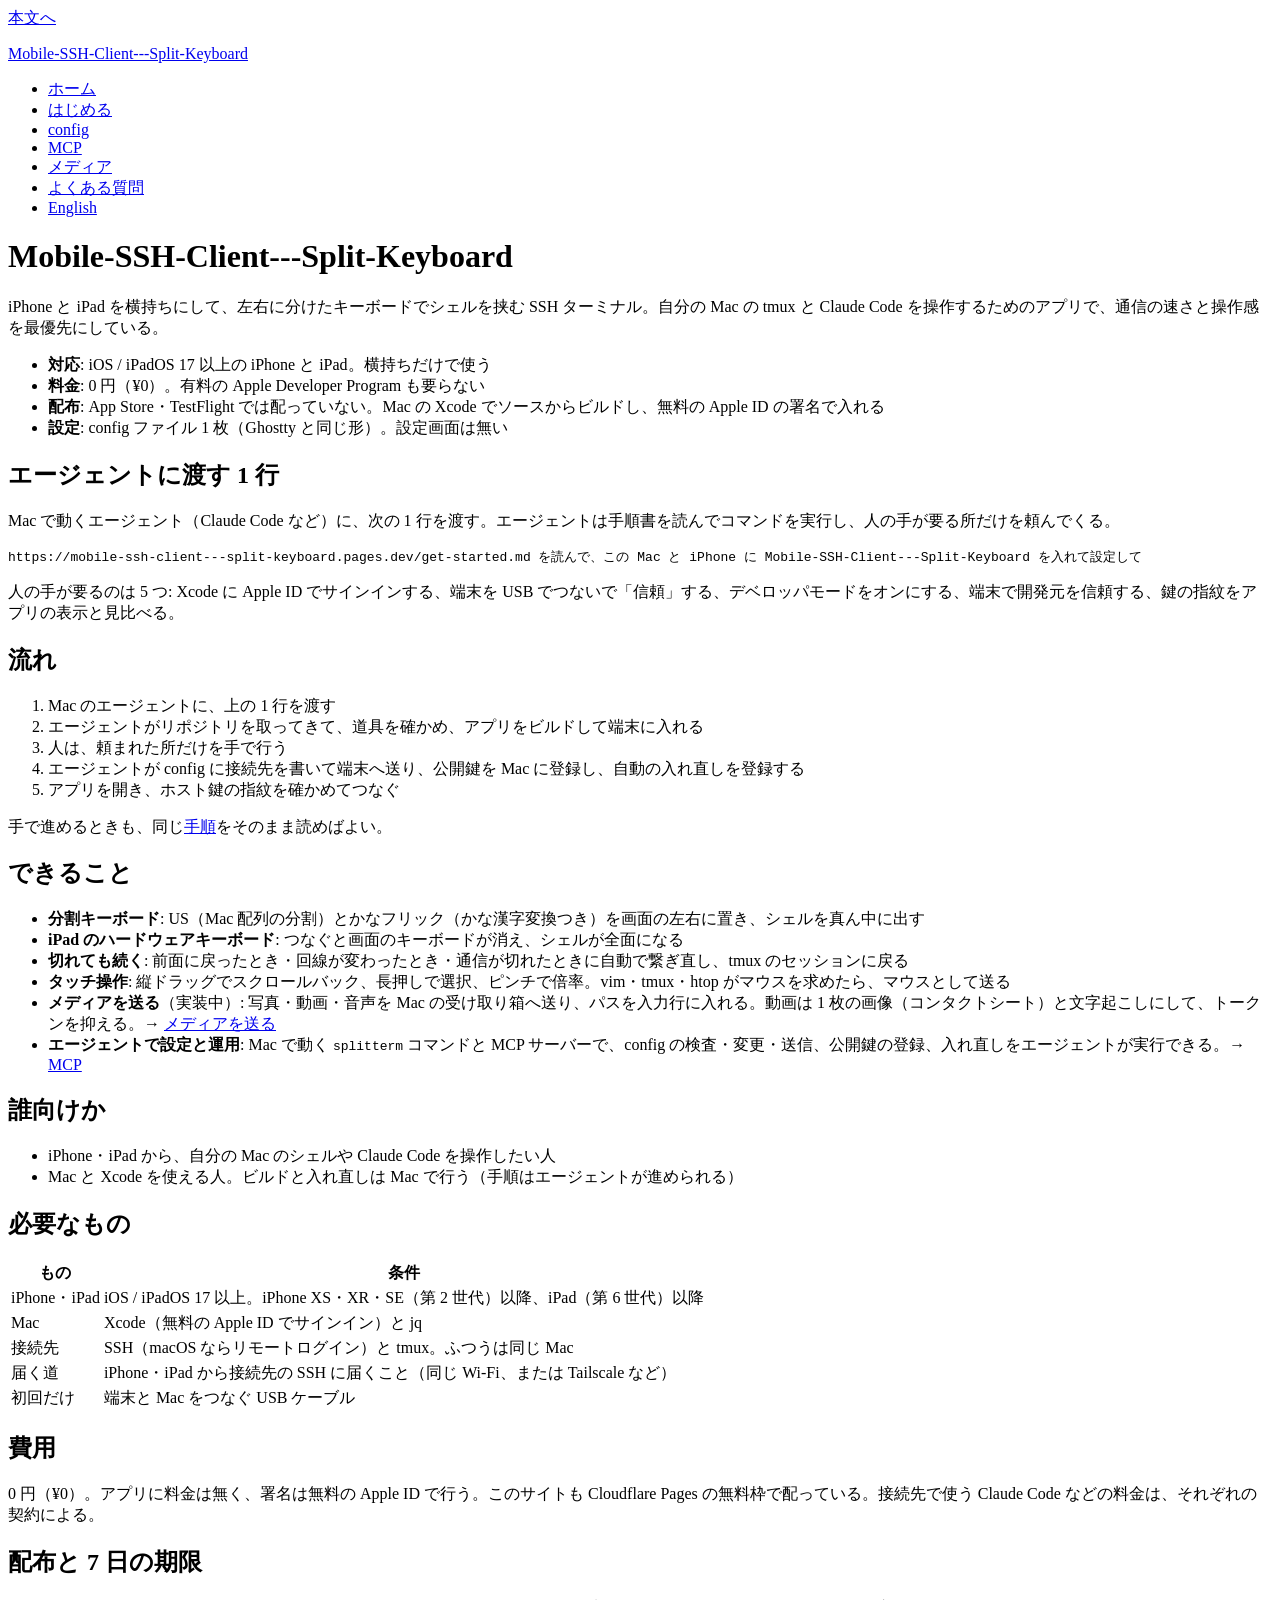
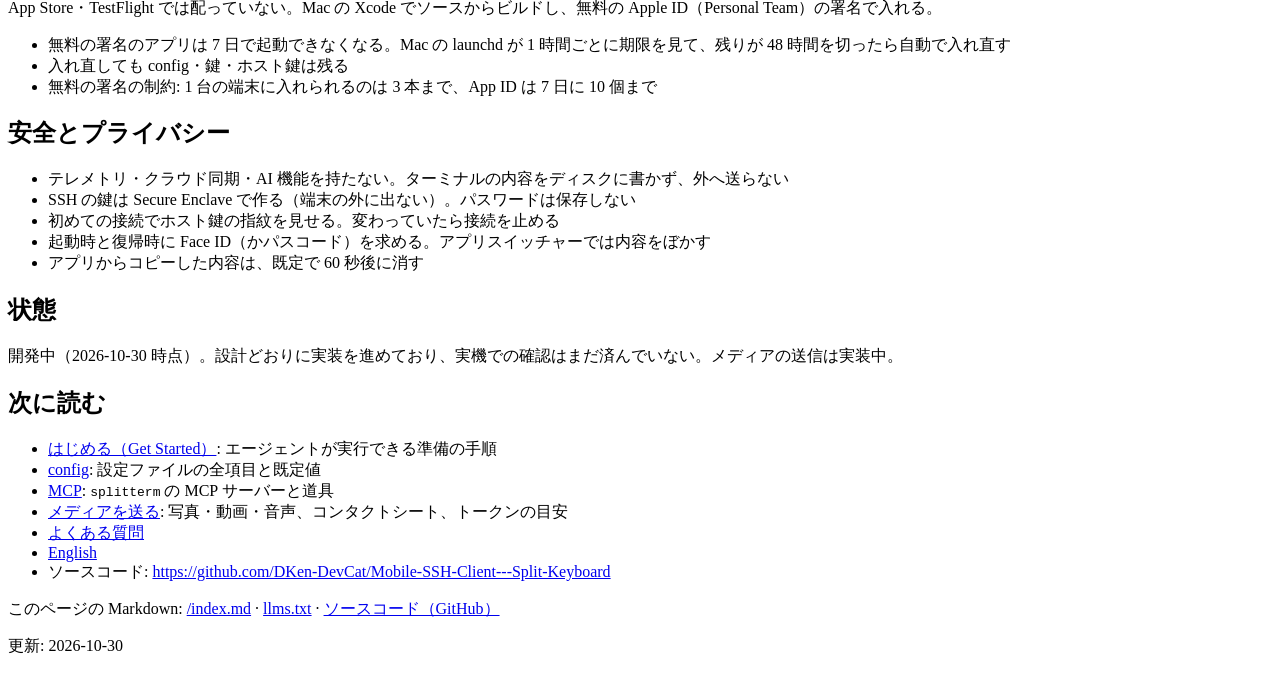
==== site/public/index.html @ 3c3524b0 "feat(site): Get Started の公開サイトを Markdown から作る（site/build.py） - site/src の Markdown（日本語が正本、英語はトップと Ge" ====
<!doctype html>
<html lang="ja">
<head>
<meta charset="utf-8">
<meta name="viewport" content="width=device-width, initial-scale=1">
<meta name="color-scheme" content="light dark">
<title>Mobile-SSH-Client---Split-Keyboard — iPhone・iPad を横持ちで使う、分割キーボードの SSH ターミナル</title>
<meta name="description" content="iPhone と iPad を横持ちにして、左右に分けたキーボードでシェルを挟む SSH ターミナル。自分の Mac の tmux と Claude Code を操作する。iOS / iPadOS 17 以上、料金 0 円。App Store ではなく、Mac でソースからビルドして無料の Apple ID で入れる。">
<link rel="stylesheet" href="/style.css">
<link rel="icon" href="/favicon.svg" type="image/svg+xml">
<link rel="canonical" href="https://mobile-ssh-client---split-keyboard.pages.dev/">
<link rel="alternate" hreflang="ja" href="https://mobile-ssh-client---split-keyboard.pages.dev/">
<link rel="alternate" hreflang="en" href="https://mobile-ssh-client---split-keyboard.pages.dev/en/">
<link rel="alternate" hreflang="x-default" href="https://mobile-ssh-client---split-keyboard.pages.dev/">
<link rel="alternate" type="text/markdown" href="/index.md" title="Markdown">
<link rel="alternate" type="text/plain" href="/llms.txt" title="llms.txt">
<meta property="og:type" content="website">
<meta property="og:site_name" content="Mobile-SSH-Client---Split-Keyboard">
<meta property="og:title" content="Mobile-SSH-Client---Split-Keyboard — iPhone・iPad を横持ちで使う、分割キーボードの SSH ターミナル">
<meta property="og:description" content="iPhone と iPad を横持ちにして、左右に分けたキーボードでシェルを挟む SSH ターミナル。自分の Mac の tmux と Claude Code を操作する。iOS / iPadOS 17 以上、料金 0 円。App Store ではなく、Mac でソースからビルドして無料の Apple ID で入れる。">
<meta property="og:url" content="https://mobile-ssh-client---split-keyboard.pages.dev/">
<meta property="og:locale" content="ja_JP">
<meta property="og:locale:alternate" content="en_US">
<meta name="twitter:card" content="summary">
<script type="application/ld+json">
{
 "@context": "https://schema.org",
 "@type": "SoftwareApplication",
 "name": "Mobile-SSH-Client---Split-Keyboard",
 "description": "iPhone と iPad を横持ちにして、左右に分けたキーボードでシェルを挟む SSH ターミナル。自分の Mac の tmux と Claude Code を操作する。iOS / iPadOS 17 以上、料金 0 円。App Store ではなく、Mac でソースからビルドして無料の Apple ID で入れる。",
 "url": "https://mobile-ssh-client---split-keyboard.pages.dev/",
 "inLanguage": "ja",
 "applicationCategory": "DeveloperApplication",
 "applicationSubCategory": "SSH ターミナル",
 "operatingSystem": "iOS 17 以降、iPadOS 17 以降",
 "softwareRequirements": "Mac（Xcode）と無料の Apple ID。App Store では配っていない",
 "isAccessibleForFree": true,
 "offers": {
  "@type": "Offer",
  "price": "0",
  "priceCurrency": "JPY"
 },
 "sameAs": [
  "https://github.com/DKen-DevCat/Mobile-SSH-Client---Split-Keyboard"
 ],
 "dateModified": "2026-10-30"
}
</script>
</head>
<body>
<a class="skip" href="#main">本文へ</a>
<header><p class="brand"><a href="/">Mobile-SSH-Client---Split-Keyboard</a></p><nav aria-label="サイト"><ul><li><a href="/" aria-current="page">ホーム</a></li><li><a href="/get-started">はじめる</a></li><li><a href="/config">config</a></li><li><a href="/mcp">MCP</a></li><li><a href="/media">メディア</a></li><li><a href="/faq">よくある質問</a></li><li><a href="/en/" hreflang="en" lang="en">English</a></li></ul></nav></header>
<main id="main">
<h1 id="mobile-ssh-client-split-keyboard">Mobile-SSH-Client---Split-Keyboard</h1>
<p>iPhone と iPad を横持ちにして、左右に分けたキーボードでシェルを挟む SSH ターミナル。自分の Mac の tmux と Claude Code を操作するためのアプリで、通信の速さと操作感を最優先にしている。</p>
<ul><li><strong>対応</strong>: iOS / iPadOS 17 以上の iPhone と iPad。横持ちだけで使う</li><li><strong>料金</strong>: 0 円（¥0）。有料の Apple Developer Program も要らない</li><li><strong>配布</strong>: App Store・TestFlight では配っていない。Mac の Xcode でソースからビルドし、無料の Apple ID の署名で入れる</li><li><strong>設定</strong>: config ファイル 1 枚（Ghostty と同じ形）。設定画面は無い</li></ul>
<h2 id="one-line">エージェントに渡す 1 行</h2>
<p>Mac で動くエージェント（Claude Code など）に、次の 1 行を渡す。エージェントは手順書を読んでコマンドを実行し、人の手が要る所だけを頼んでくる。</p>
<pre tabindex="0"><code class="language-text">https://mobile-ssh-client---split-keyboard.pages.dev/get-started.md を読んで、この Mac と iPhone に Mobile-SSH-Client---Split-Keyboard を入れて設定して</code></pre>
<p>人の手が要るのは 5 つ: Xcode に Apple ID でサインインする、端末を USB でつないで「信頼」する、デベロッパモードをオンにする、端末で開発元を信頼する、鍵の指紋をアプリの表示と見比べる。</p>
<h2 id="flow">流れ</h2>
<ol><li>Mac のエージェントに、上の 1 行を渡す</li><li>エージェントがリポジトリを取ってきて、道具を確かめ、アプリをビルドして端末に入れる</li><li>人は、頼まれた所だけを手で行う</li><li>エージェントが config に接続先を書いて端末へ送り、公開鍵を Mac に登録し、自動の入れ直しを登録する</li><li>アプリを開き、ホスト鍵の指紋を確かめてつなぐ</li></ol>
<p>手で進めるときも、同じ<a href="/get-started">手順</a>をそのまま読めばよい。</p>
<h2 id="features">できること</h2>
<ul><li><strong>分割キーボード</strong>: US（Mac 配列の分割）とかなフリック（かな漢字変換つき）を画面の左右に置き、シェルを真ん中に出す</li><li><strong>iPad のハードウェアキーボード</strong>: つなぐと画面のキーボードが消え、シェルが全面になる</li><li><strong>切れても続く</strong>: 前面に戻ったとき・回線が変わったとき・通信が切れたときに自動で繋ぎ直し、tmux のセッションに戻る</li><li><strong>タッチ操作</strong>: 縦ドラッグでスクロールバック、長押しで選択、ピンチで倍率。vim・tmux・htop がマウスを求めたら、マウスとして送る</li><li><strong>メディアを送る</strong>（実装中）: 写真・動画・音声を Mac の受け取り箱へ送り、パスを入力行に入れる。動画は 1 枚の画像（コンタクトシート）と文字起こしにして、トークンを抑える。→ <a href="/media">メディアを送る</a></li><li><strong>エージェントで設定と運用</strong>: Mac で動く <code>splitterm</code> コマンドと MCP サーバーで、config の検査・変更・送信、公開鍵の登録、入れ直しをエージェントが実行できる。→ <a href="/mcp">MCP</a></li></ul>
<h2 id="who">誰向けか</h2>
<ul><li>iPhone・iPad から、自分の Mac のシェルや Claude Code を操作したい人</li><li>Mac と Xcode を使える人。ビルドと入れ直しは Mac で行う（手順はエージェントが進められる）</li></ul>
<h2 id="requirements">必要なもの</h2>
<div class="scroll" role="region" tabindex="0" aria-label="表: もの・条件"><table><thead><tr><th scope="col">もの</th><th scope="col">条件</th></tr></thead><tbody><tr><td>iPhone・iPad</td><td>iOS / iPadOS 17 以上。iPhone XS・XR・SE（第 2 世代）以降、iPad（第 6 世代）以降</td></tr><tr><td>Mac</td><td>Xcode（無料の Apple ID でサインイン）と jq</td></tr><tr><td>接続先</td><td>SSH（macOS ならリモートログイン）と tmux。ふつうは同じ Mac</td></tr><tr><td>届く道</td><td>iPhone・iPad から接続先の SSH に届くこと（同じ Wi-Fi、または Tailscale など）</td></tr><tr><td>初回だけ</td><td>端末と Mac をつなぐ USB ケーブル</td></tr></tbody></table></div>
<h2 id="cost">費用</h2>
<p>0 円（¥0）。アプリに料金は無く、署名は無料の Apple ID で行う。このサイトも Cloudflare Pages の無料枠で配っている。接続先で使う Claude Code などの料金は、それぞれの契約による。</p>
<h2 id="distribution">配布と 7 日の期限</h2>
<p>App Store・TestFlight では配っていない。Mac の Xcode でソースからビルドし、無料の Apple ID（Personal Team）の署名で入れる。</p>
<ul><li>無料の署名のアプリは 7 日で起動できなくなる。Mac の launchd が 1 時間ごとに期限を見て、残りが 48 時間を切ったら自動で入れ直す</li><li>入れ直しても config・鍵・ホスト鍵は残る</li><li>無料の署名の制約: 1 台の端末に入れられるのは 3 本まで、App ID は 7 日に 10 個まで</li></ul>
<h2 id="privacy">安全とプライバシー</h2>
<ul><li>テレメトリ・クラウド同期・AI 機能を持たない。ターミナルの内容をディスクに書かず、外へ送らない</li><li>SSH の鍵は Secure Enclave で作る（端末の外に出ない）。パスワードは保存しない</li><li>初めての接続でホスト鍵の指紋を見せる。変わっていたら接続を止める</li><li>起動時と復帰時に Face ID（かパスコード）を求める。アプリスイッチャーでは内容をぼかす</li><li>アプリからコピーした内容は、既定で 60 秒後に消す</li></ul>
<h2 id="status">状態</h2>
<p>開発中（2026-10-30 時点）。設計どおりに実装を進めており、実機での確認はまだ済んでいない。メディアの送信は実装中。</p>
<h2 id="next">次に読む</h2>
<ul><li><a href="/get-started">はじめる（Get Started）</a>: エージェントが実行できる準備の手順</li><li><a href="/config">config</a>: 設定ファイルの全項目と既定値</li><li><a href="/mcp">MCP</a>: <code>splitterm</code> の MCP サーバーと道具</li><li><a href="/media">メディアを送る</a>: 写真・動画・音声、コンタクトシート、トークンの目安</li><li><a href="/faq">よくある質問</a></li><li><a href="/en/">English</a></li><li>ソースコード: <a href="https://github.com/DKen-DevCat/Mobile-SSH-Client---Split-Keyboard">https://github.com/DKen-DevCat/Mobile-SSH-Client---Split-Keyboard</a></li></ul>
</main>
<footer><p>このページの Markdown: <a href="/index.md" type="text/markdown">/index.md</a> · <a href="/llms.txt" type="text/plain">llms.txt</a> · <a href="https://github.com/DKen-DevCat/Mobile-SSH-Client---Split-Keyboard">ソースコード（GitHub）</a></p><p>更新: <time datetime="2026-10-30">2026-10-30</time></p></footer>
</body>
</html>
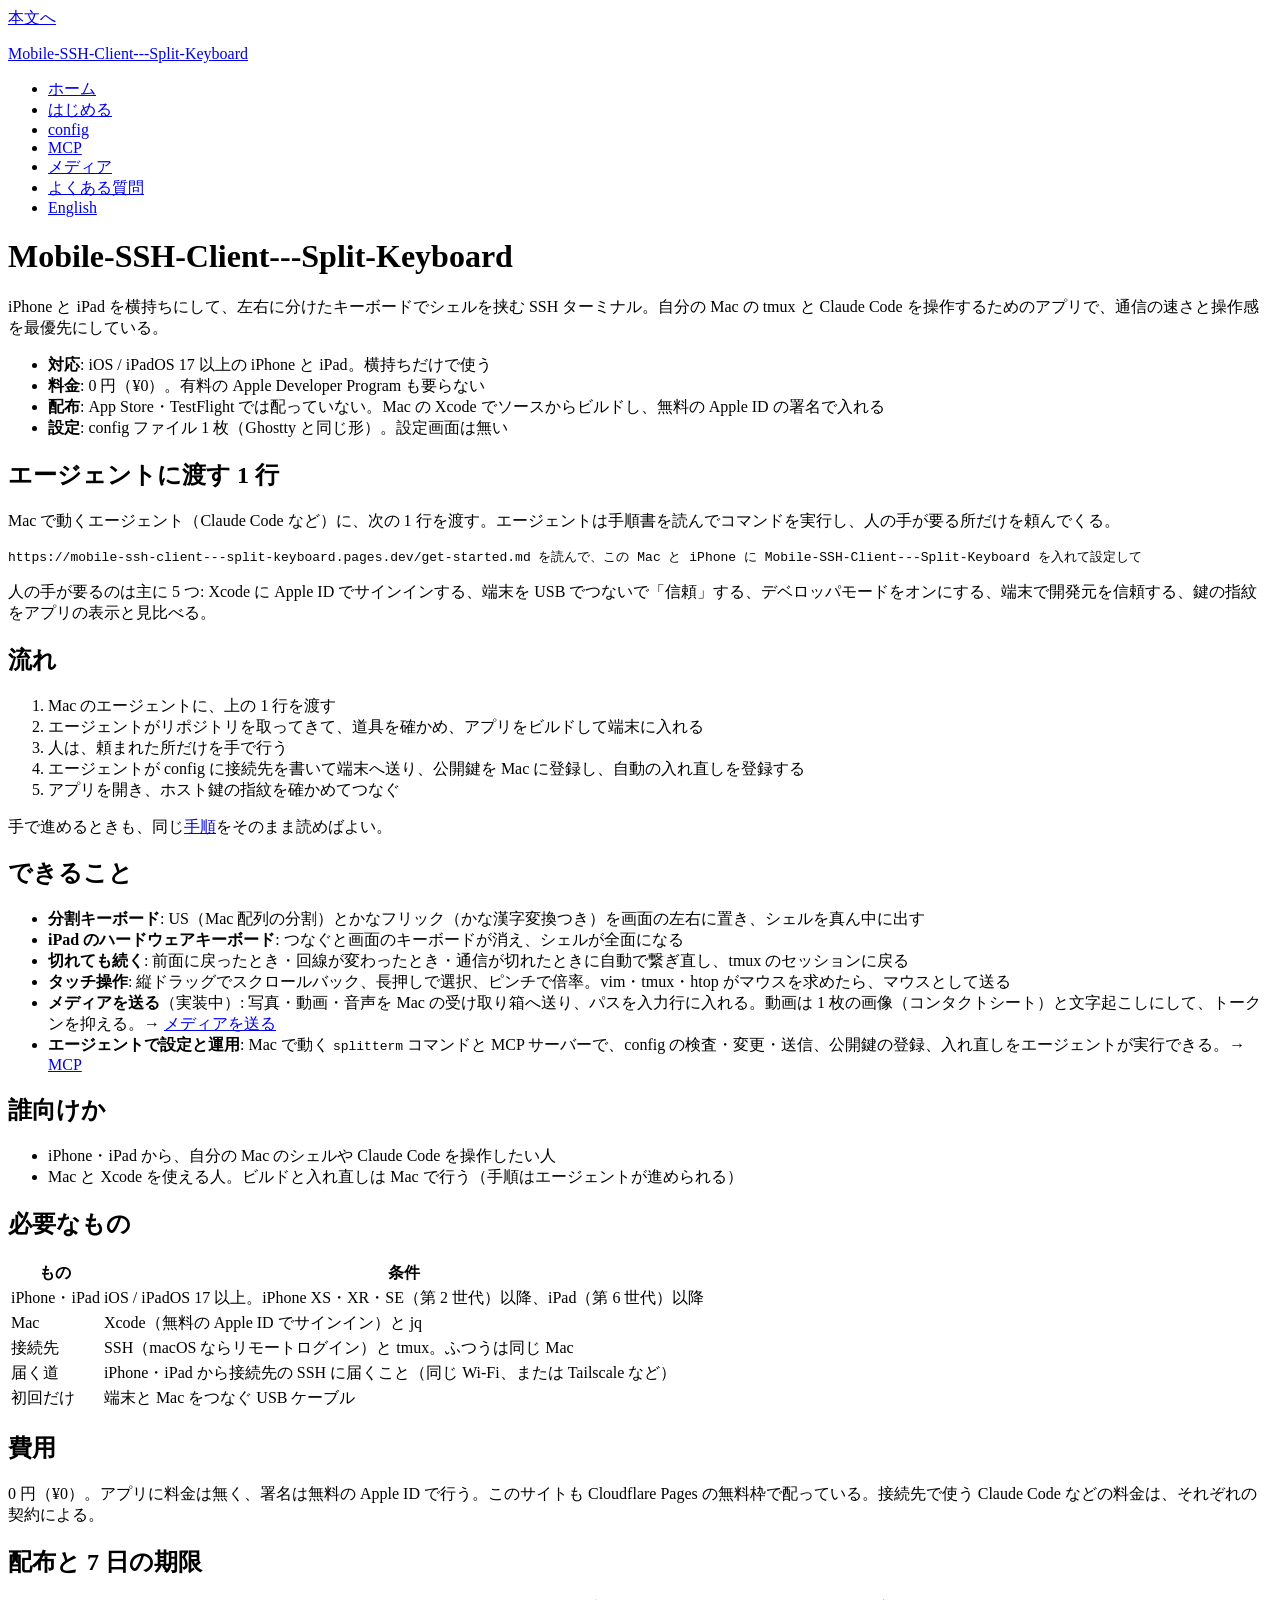
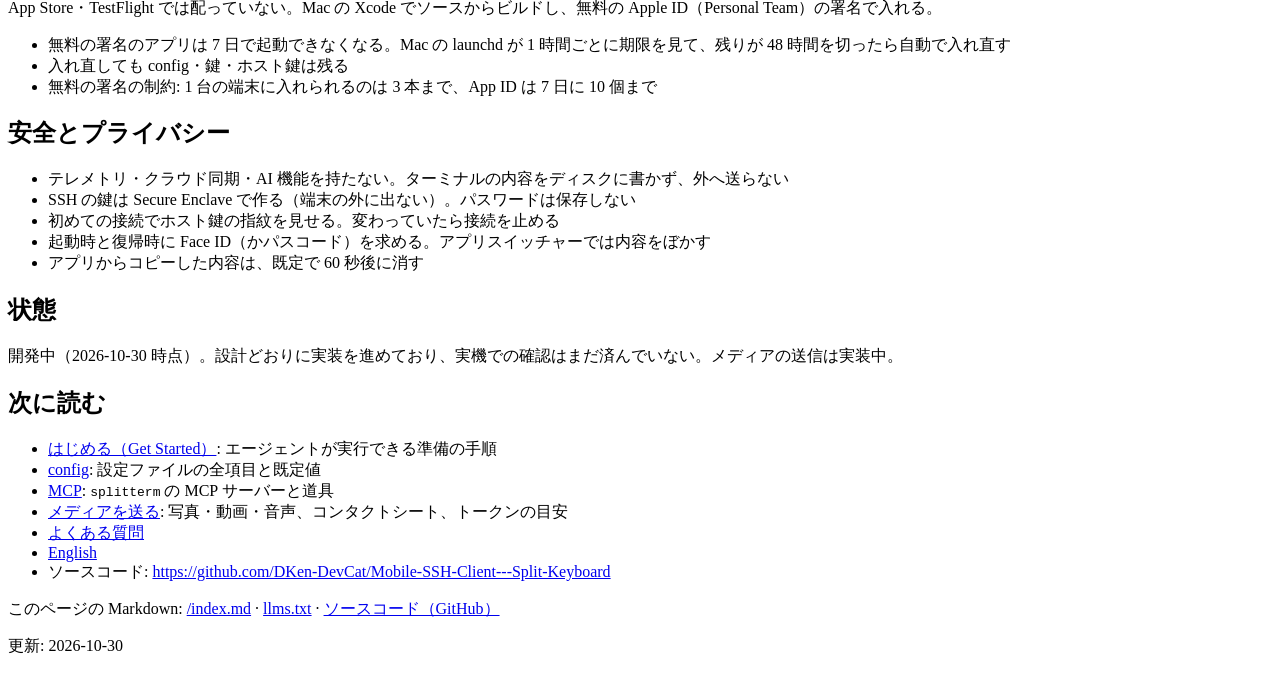
==== commit 49fae95d: "fix(site): JSON-LD のリストを句点で区切り、人の手が要る段の数の言い方を直す Co-Authored-By: Claude Opus 5.5 <noreply@anthropic.c" ====
--- a/site/public/index.html
+++ b/site/public/index.html
@@ -57,7 +57,7 @@
 <h2 id="one-line">エージェントに渡す 1 行</h2>
 <p>Mac で動くエージェント（Claude Code など）に、次の 1 行を渡す。エージェントは手順書を読んでコマンドを実行し、人の手が要る所だけを頼んでくる。</p>
 <pre tabindex="0"><code class="language-text">https://mobile-ssh-client---split-keyboard.pages.dev/get-started.md を読んで、この Mac と iPhone に Mobile-SSH-Client---Split-Keyboard を入れて設定して</code></pre>
-<p>人の手が要るのは 5 つ: Xcode に Apple ID でサインインする、端末を USB でつないで「信頼」する、デベロッパモードをオンにする、端末で開発元を信頼する、鍵の指紋をアプリの表示と見比べる。</p>
+<p>人の手が要るのは主に 5 つ: Xcode に Apple ID でサインインする、端末を USB でつないで「信頼」する、デベロッパモードをオンにする、端末で開発元を信頼する、鍵の指紋をアプリの表示と見比べる。</p>
 <h2 id="flow">流れ</h2>
 <ol><li>Mac のエージェントに、上の 1 行を渡す</li><li>エージェントがリポジトリを取ってきて、道具を確かめ、アプリをビルドして端末に入れる</li><li>人は、頼まれた所だけを手で行う</li><li>エージェントが config に接続先を書いて端末へ送り、公開鍵を Mac に登録し、自動の入れ直しを登録する</li><li>アプリを開き、ホスト鍵の指紋を確かめてつなぐ</li></ol>
 <p>手で進めるときも、同じ<a href="/get-started">手順</a>をそのまま読めばよい。</p>
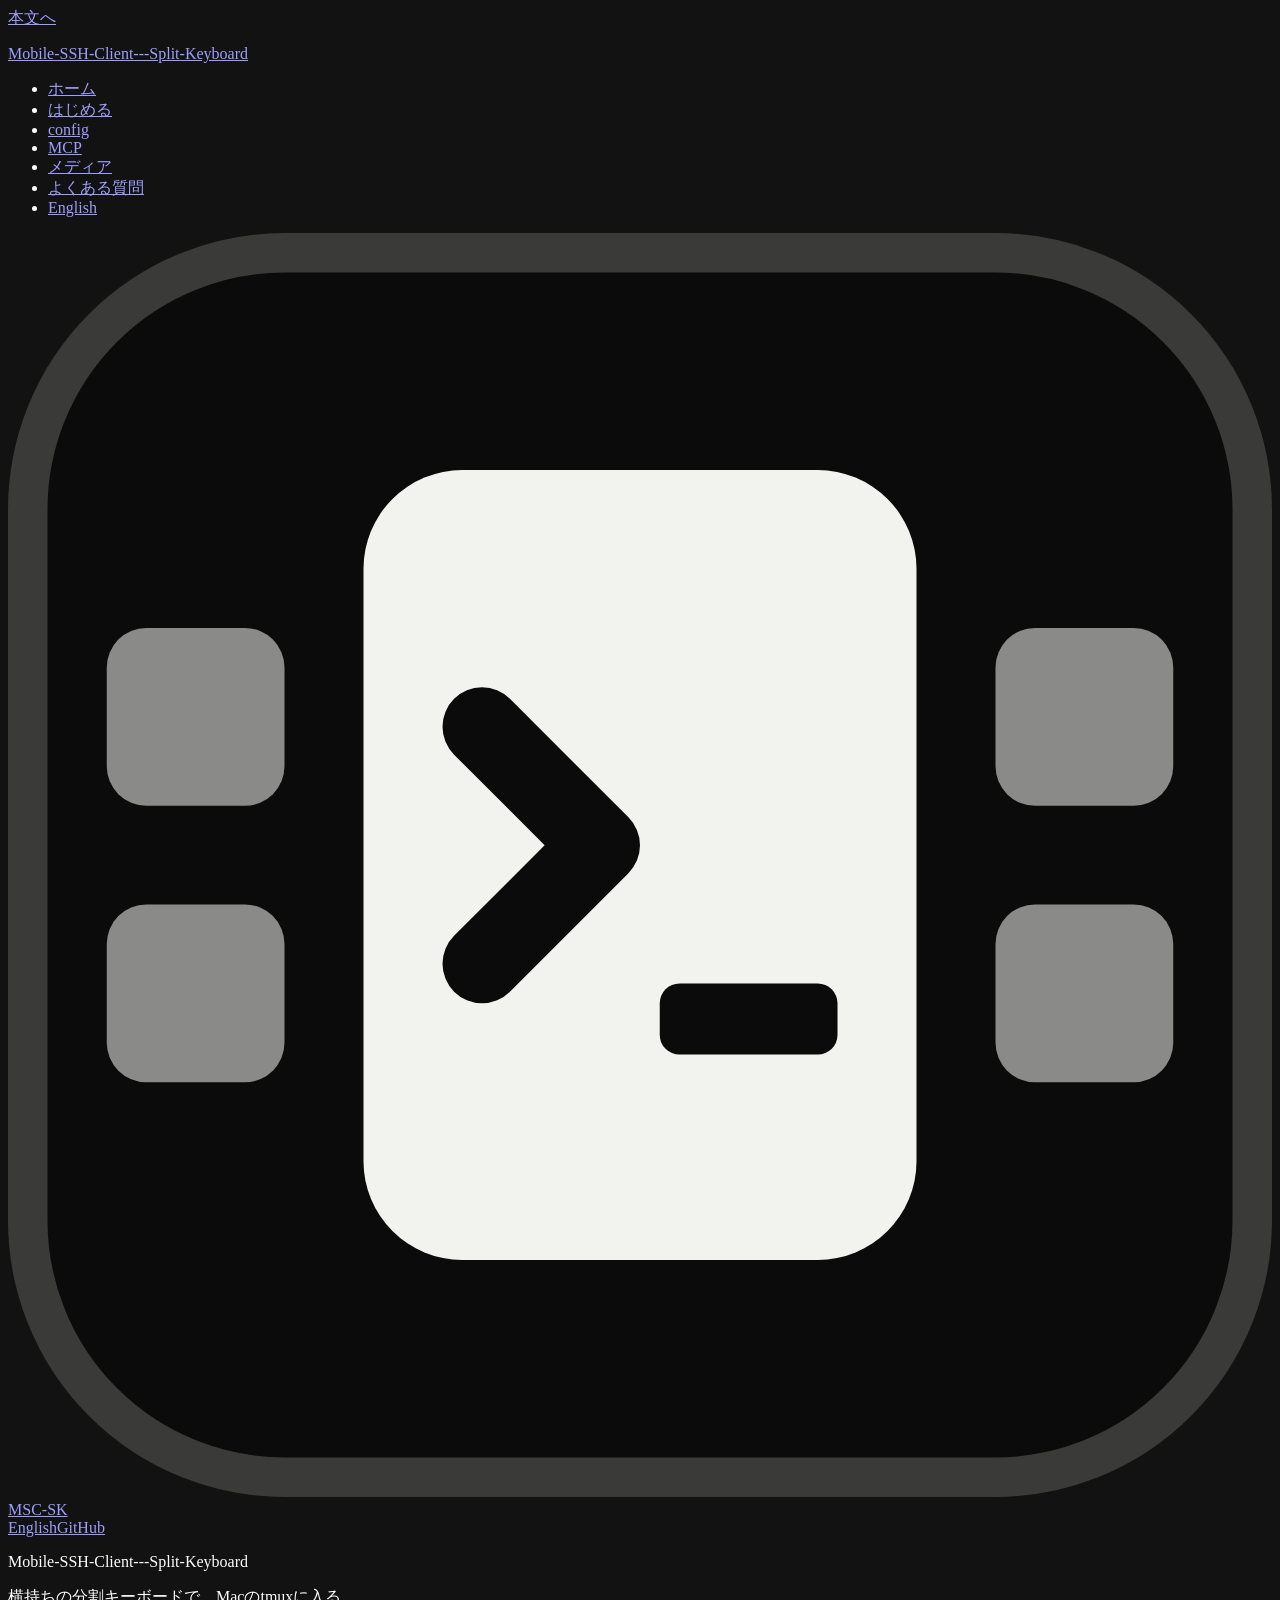
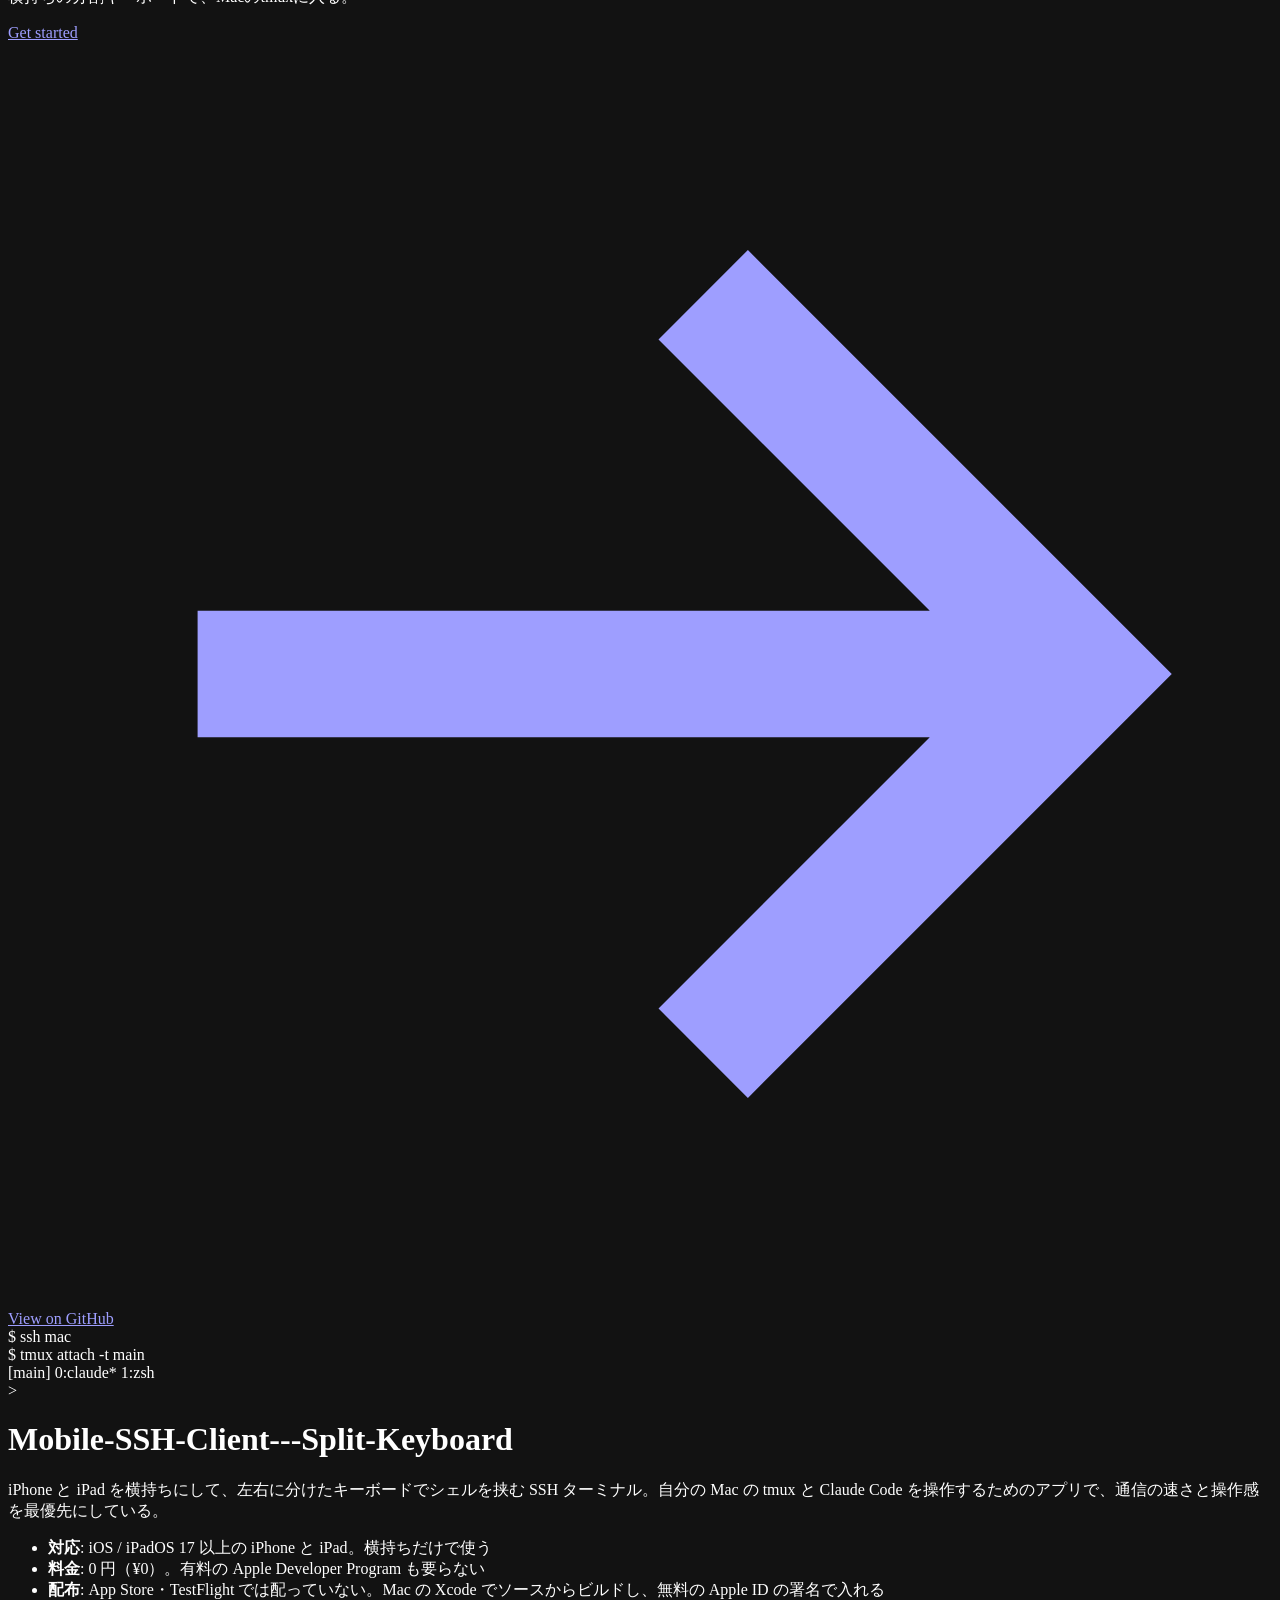
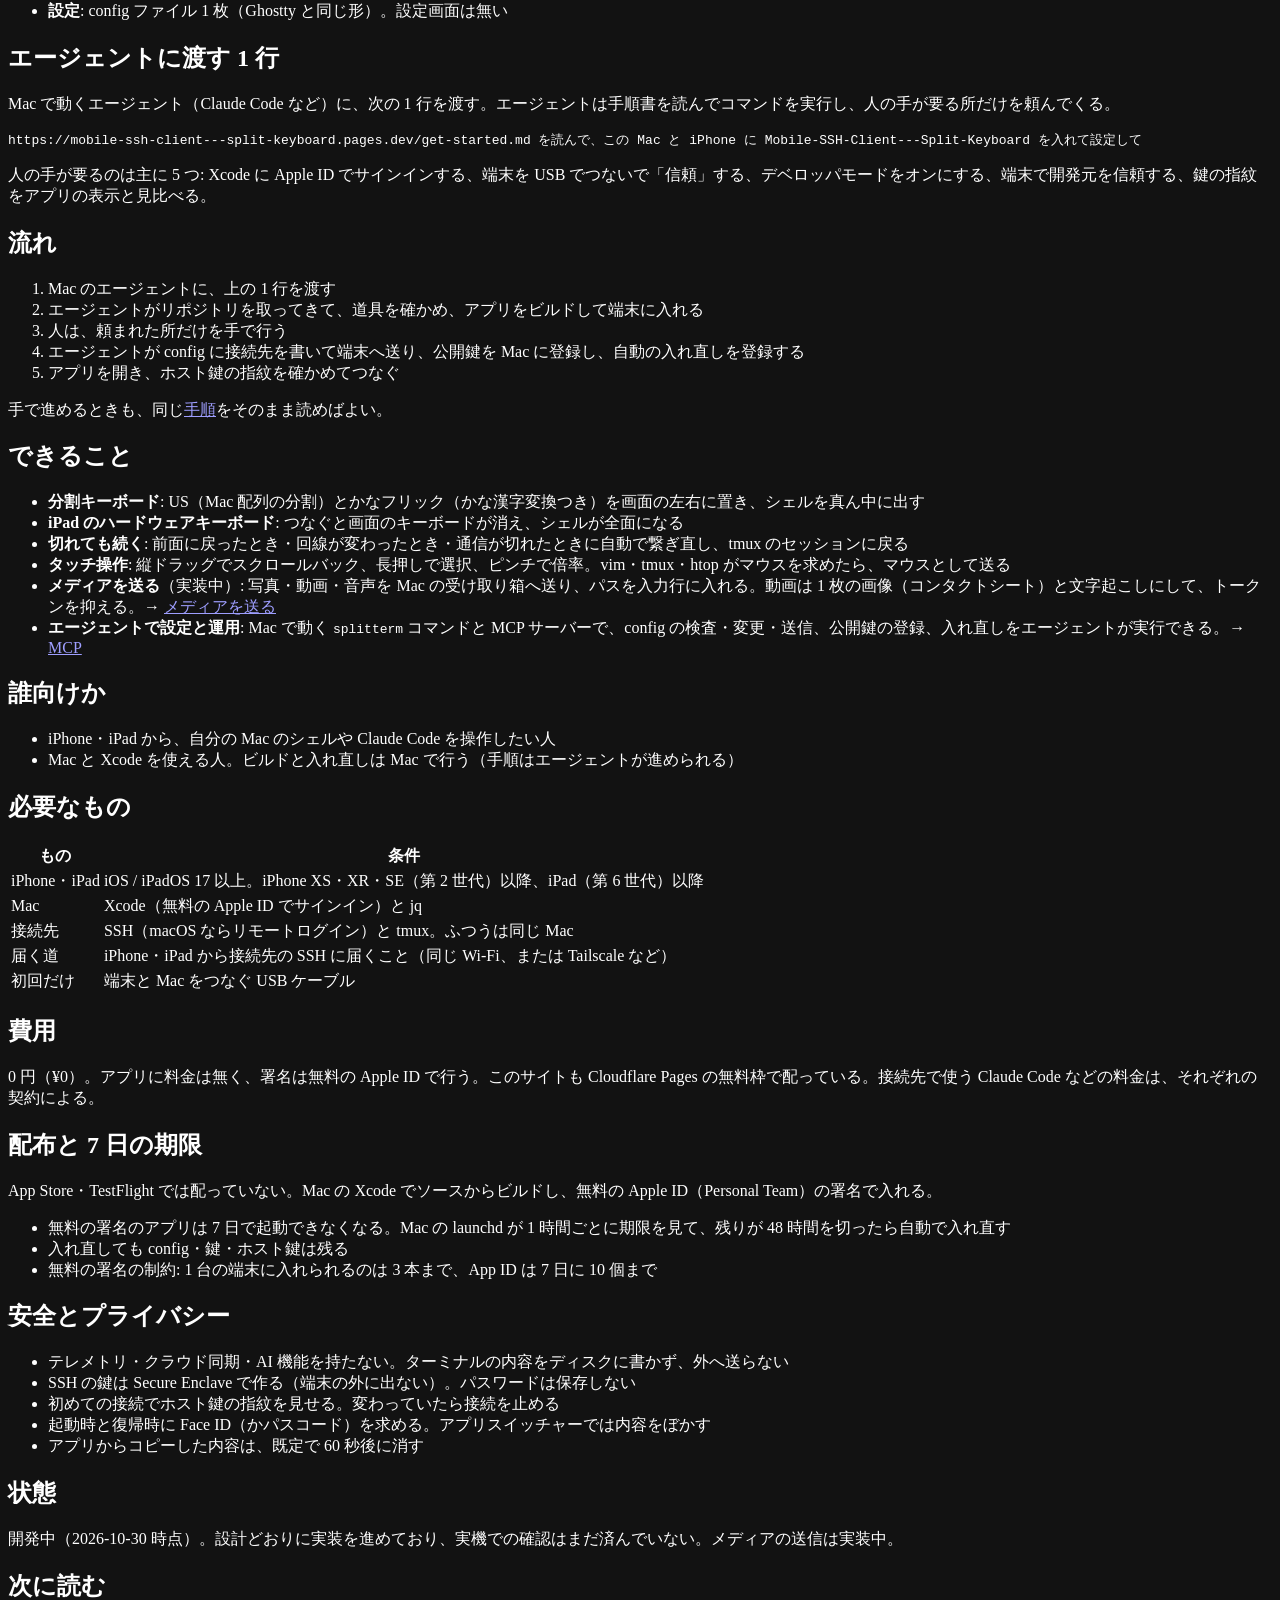
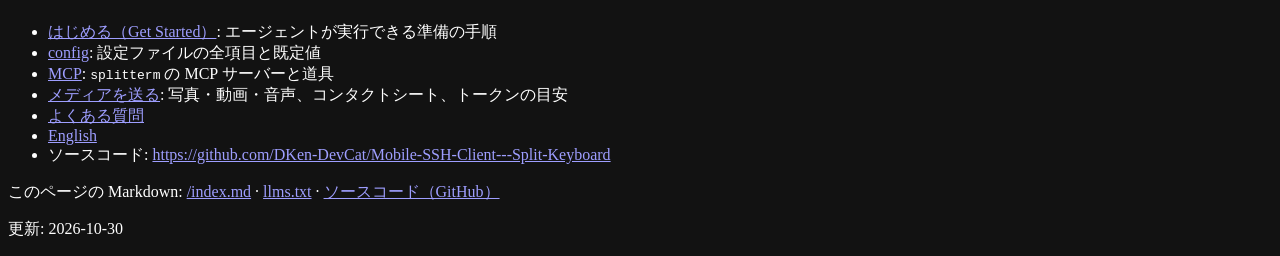
==== commit a3939d9e: "site: トップにメインビジュアル、サイト全体を利用者のデザインに - トップ（ja・en）にメインビジュアル（デザイン 1600×900 の寸法を calc(N * var(--u)) で写し、画" ====
--- a/site/public/index.html
+++ b/site/public/index.html
@@ -3,11 +3,15 @@
 <head>
 <meta charset="utf-8">
 <meta name="viewport" content="width=device-width, initial-scale=1">
-<meta name="color-scheme" content="light dark">
+<meta name="color-scheme" content="dark">
+<meta name="theme-color" content="#0b0b0b">
 <title>Mobile-SSH-Client---Split-Keyboard — iPhone・iPad を横持ちで使う、分割キーボードの SSH ターミナル</title>
 <meta name="description" content="iPhone と iPad を横持ちにして、左右に分けたキーボードでシェルを挟む SSH ターミナル。自分の Mac の tmux と Claude Code を操作する。iOS / iPadOS 17 以上、料金 0 円。App Store ではなく、Mac でソースからビルドして無料の Apple ID で入れる。">
+<link rel="preload" href="/assets/fonts/jetbrains-mono-latin.woff2" as="font" type="font/woff2" crossorigin>
 <link rel="stylesheet" href="/style.css">
+<link rel="icon" href="/favicon.ico" sizes="32x32">
 <link rel="icon" href="/favicon.svg" type="image/svg+xml">
+<link rel="apple-touch-icon" href="/apple-touch-icon.png">
 <link rel="canonical" href="https://mobile-ssh-client---split-keyboard.pages.dev/">
 <link rel="alternate" hreflang="ja" href="https://mobile-ssh-client---split-keyboard.pages.dev/">
 <link rel="alternate" hreflang="en" href="https://mobile-ssh-client---split-keyboard.pages.dev/en/">
@@ -21,7 +25,11 @@
 <meta property="og:url" content="https://mobile-ssh-client---split-keyboard.pages.dev/">
 <meta property="og:locale" content="ja_JP">
 <meta property="og:locale:alternate" content="en_US">
-<meta name="twitter:card" content="summary">
+<meta property="og:image" content="https://mobile-ssh-client---split-keyboard.pages.dev/assets/og.png">
+<meta property="og:image:width" content="1200">
+<meta property="og:image:height" content="630">
+<meta property="og:image:alt" content="Mobile-SSH-Client---Split-Keyboard">
+<meta name="twitter:card" content="summary_large_image">
 <script type="application/ld+json">
 {
  "@context": "https://schema.org",
@@ -47,9 +55,28 @@
 }
 </script>
 </head>
-<body>
+<body class="has-hero">
 <a class="skip" href="#main">本文へ</a>
 <header><p class="brand"><a href="/">Mobile-SSH-Client---Split-Keyboard</a></p><nav aria-label="サイト"><ul><li><a href="/" aria-current="page">ホーム</a></li><li><a href="/get-started">はじめる</a></li><li><a href="/config">config</a></li><li><a href="/mcp">MCP</a></li><li><a href="/media">メディア</a></li><li><a href="/faq">よくある質問</a></li><li><a href="/en/" hreflang="en" lang="en">English</a></li></ul></nav></header>
+<!-- トップのメインビジュアル（利用者のデザイン 1600×900 が土台。寸法は style.css の .hero）。名前の見出し（h1）は本文の側にあり、ここの大きな名前は飾り -->
+<section class="hero" aria-label="メインビジュアル">
+<div class="stage">
+<nav class="bar" aria-label="サイト">
+<a class="brand" href="/"><svg viewBox="0 0 32 32" aria-hidden="true"><rect x=".5" y=".5" width="31" height="31" rx="6.5" fill="#0b0b0b" stroke="#3a3a38"/><g fill="#f2f2ee" fill-opacity=".55"><rect x="2.5" y="10" width="4.5" height="4.5" rx="1"/><rect x="2.5" y="17" width="4.5" height="4.5" rx="1"/><rect x="25" y="10" width="4.5" height="4.5" rx="1"/><rect x="25" y="17" width="4.5" height="4.5" rx="1"/></g><rect x="9" y="6" width="14" height="20" rx="2.5" fill="#f2f2ee"/><polyline points="12,12.5 15,15.5 12,18.5" fill="none" stroke="#0b0b0b" stroke-width="2" stroke-linecap="round" stroke-linejoin="round"/><rect x="16.5" y="19" width="4.5" height="1.8" rx=".5" fill="#0b0b0b"/></svg>MSC-SK</a>
+<div class="links"><a href="/en/" hreflang="en" lang="en">English</a><a href="https://github.com/DKen-DevCat/Mobile-SSH-Client---Split-Keyboard">GitHub</a></div>
+</nav>
+<div class="lead">
+<p class="title" aria-hidden="true"><span>Mobile-SSH-Client</span><span><span class="dim">---</span>Split-Keyboard</span></p>
+<p class="tag">横持ちの分割キーボードで、Macのtmuxに入る。</p>
+<div class="cta"><a class="btn p" href="/get-started">Get started<svg viewBox="0 0 20 20" aria-hidden="true"><path d="M3 10h13M11 4l6 6-6 6" fill="none" stroke="currentColor" stroke-width="2"/></svg></a><a class="btn g" href="https://github.com/DKen-DevCat/Mobile-SSH-Client---Split-Keyboard">View on GitHub</a></div>
+</div>
+<div class="dev" aria-hidden="true">
+<div class="kg"><i></i><i></i><i></i><i class="on"></i><i></i><i></i><i></i><i></i></div>
+<div class="scr"><div>$ ssh mac</div><div>$ tmux attach -t main</div><div class="c">[main] 0:claude* 1:zsh</div><div>&gt; <span class="cur"></span></div></div>
+<div class="kg"><i></i><i class="on"></i><i></i><i></i><i></i><i></i><i></i><i></i></div>
+</div>
+</div>
+</section>
 <main id="main">
 <h1 id="mobile-ssh-client-split-keyboard">Mobile-SSH-Client---Split-Keyboard</h1>
 <p>iPhone と iPad を横持ちにして、左右に分けたキーボードでシェルを挟む SSH ターミナル。自分の Mac の tmux と Claude Code を操作するためのアプリで、通信の速さと操作感を最優先にしている。</p>
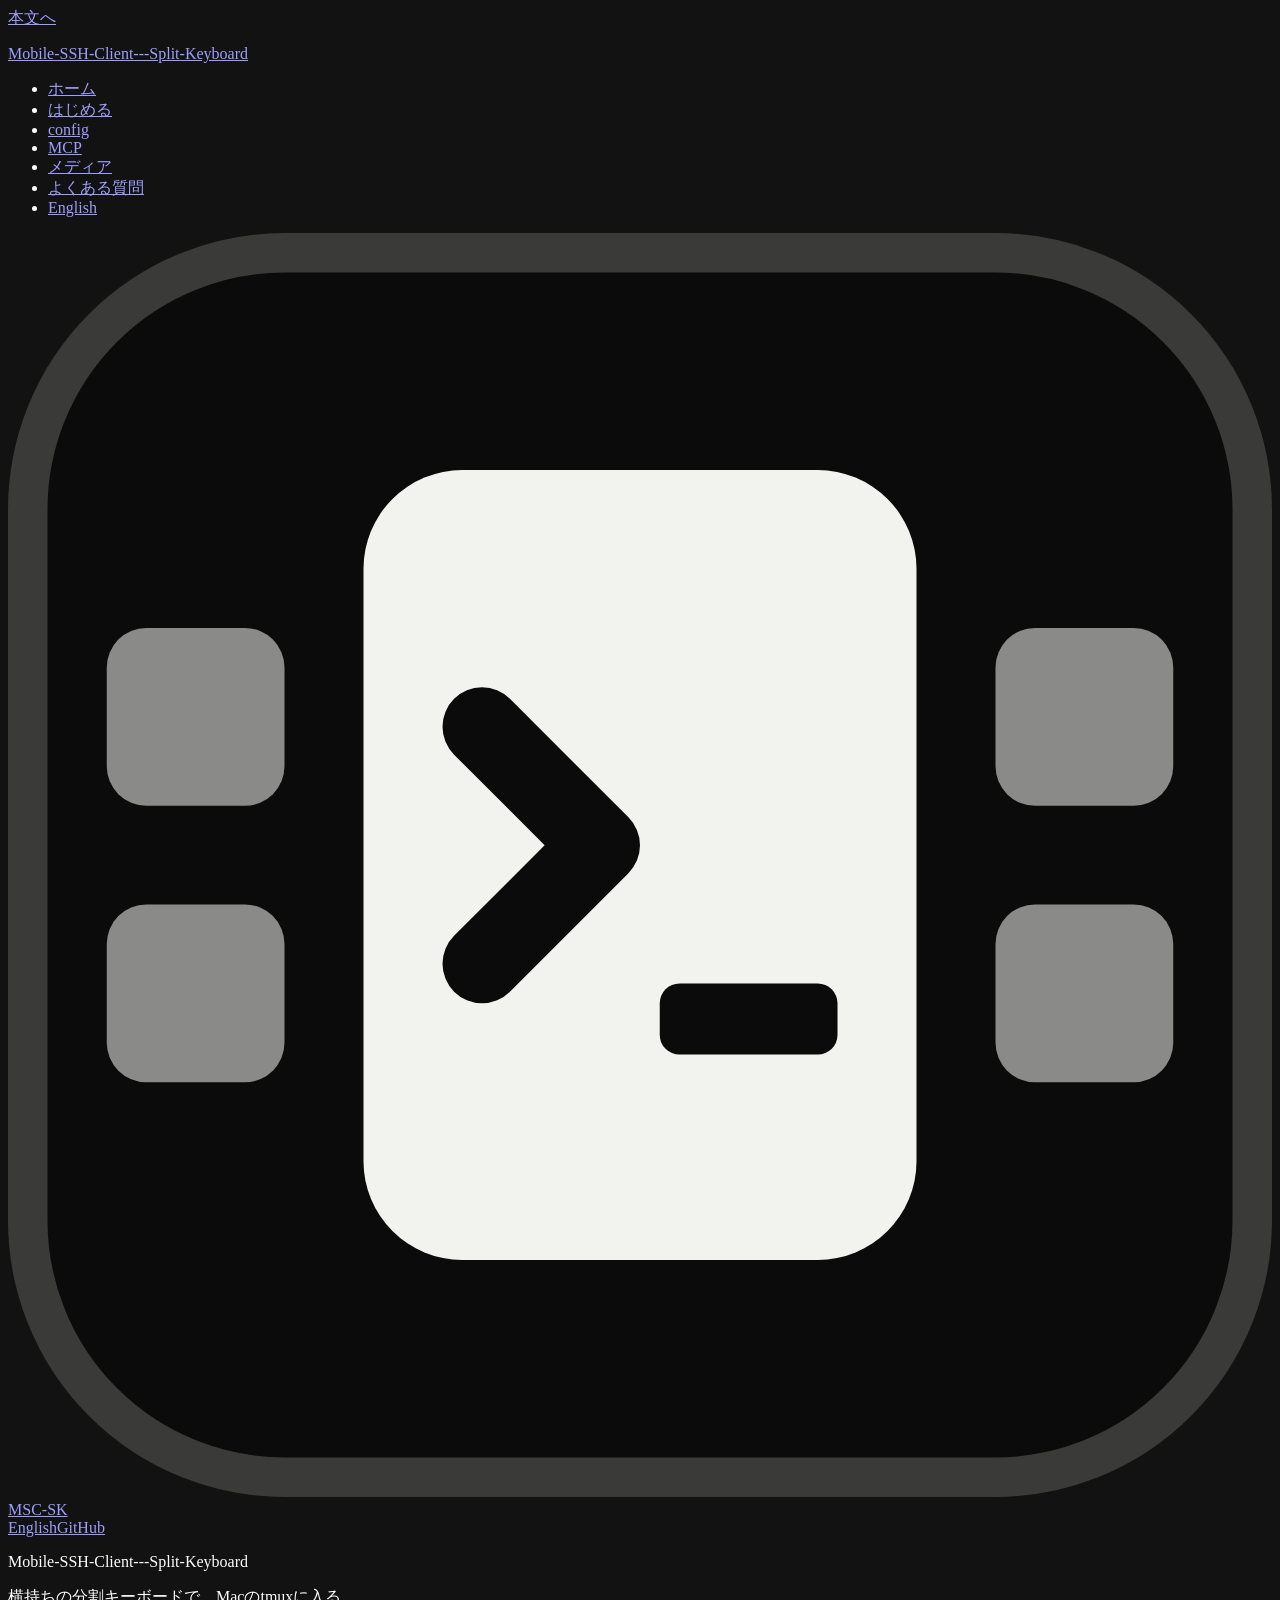
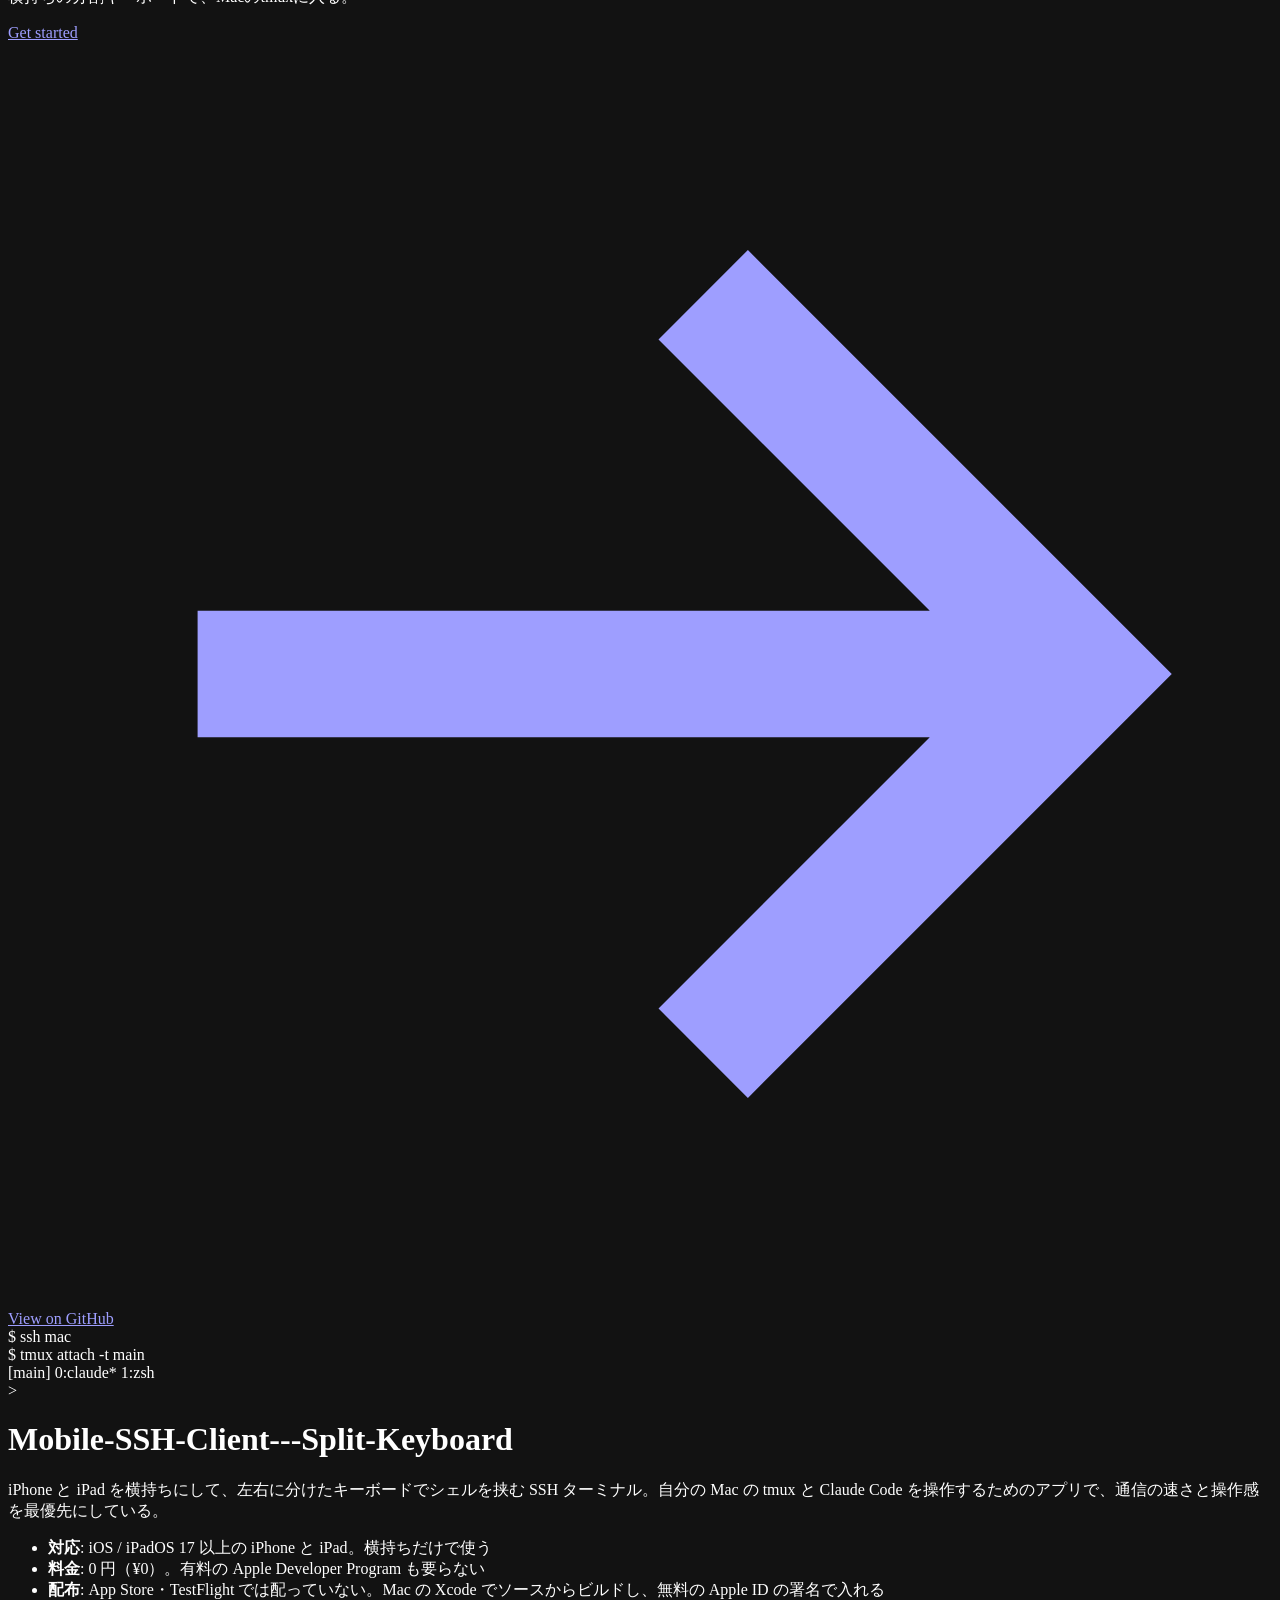
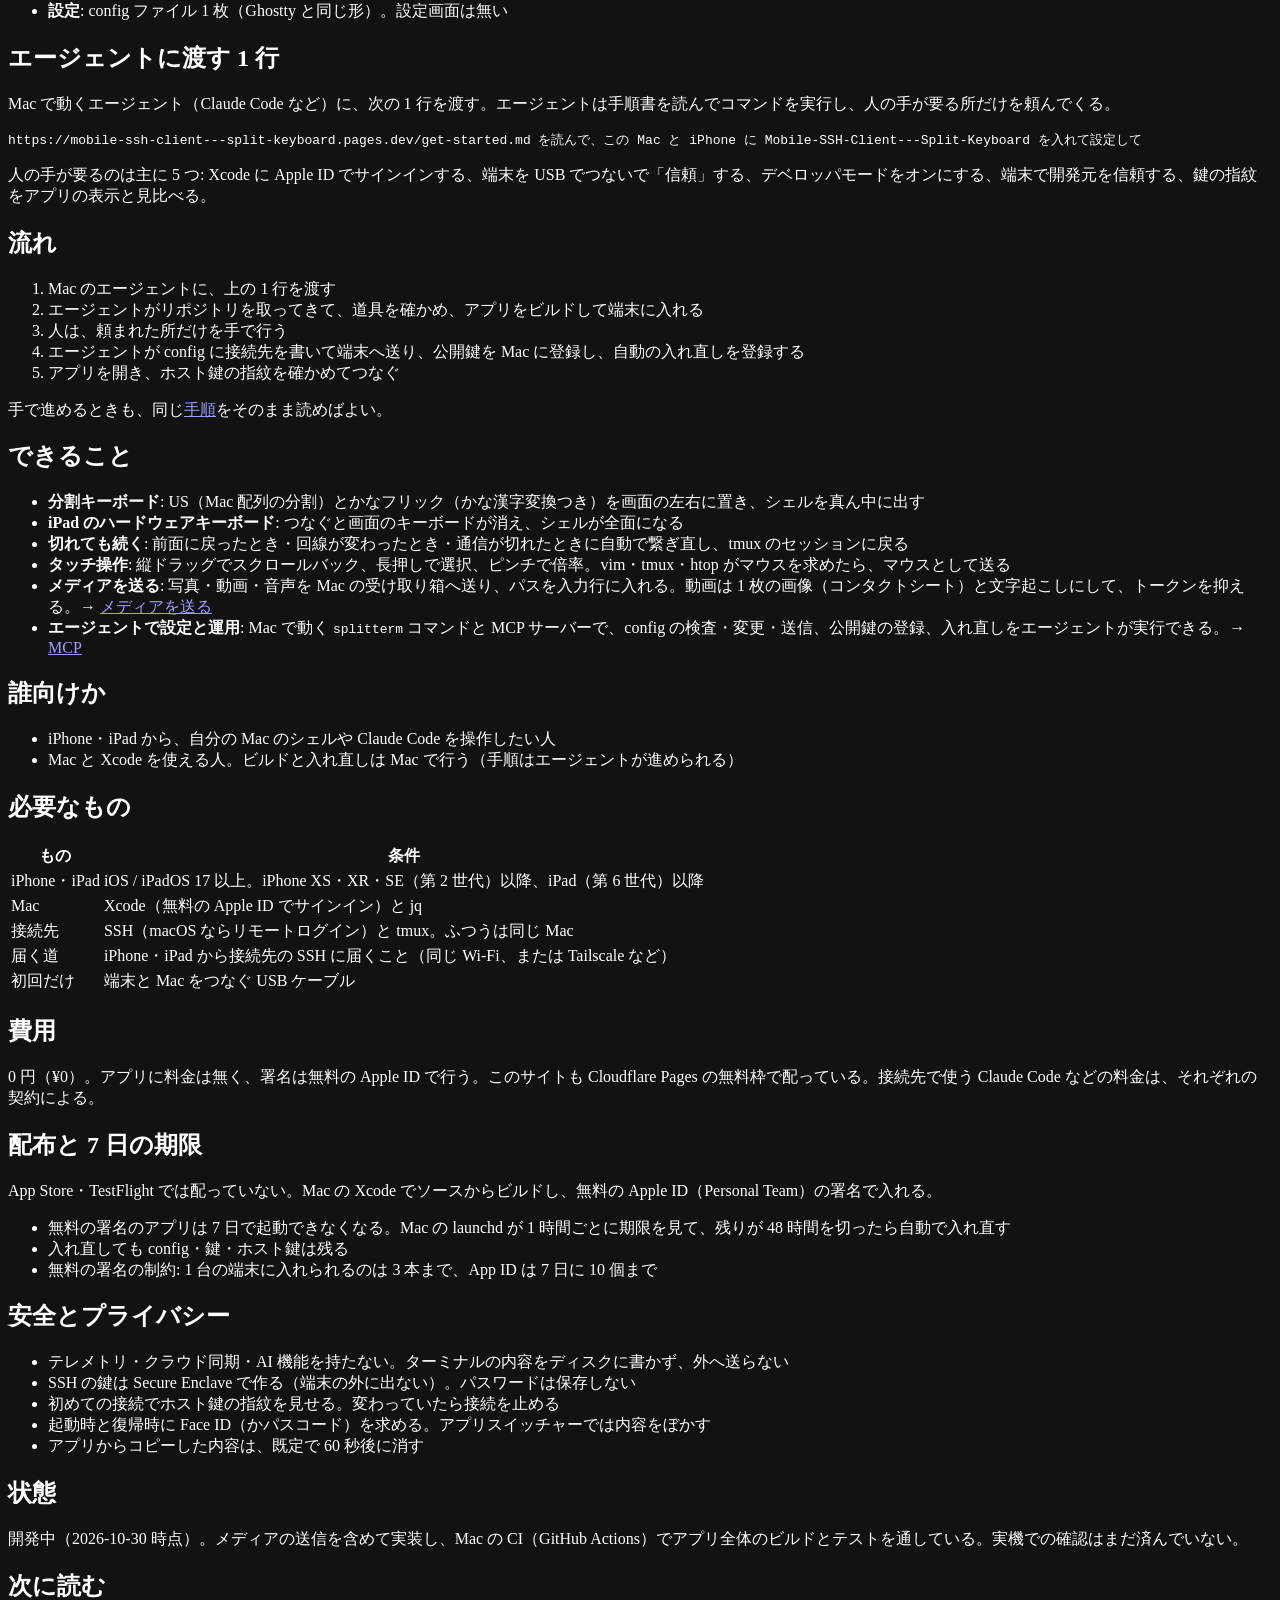
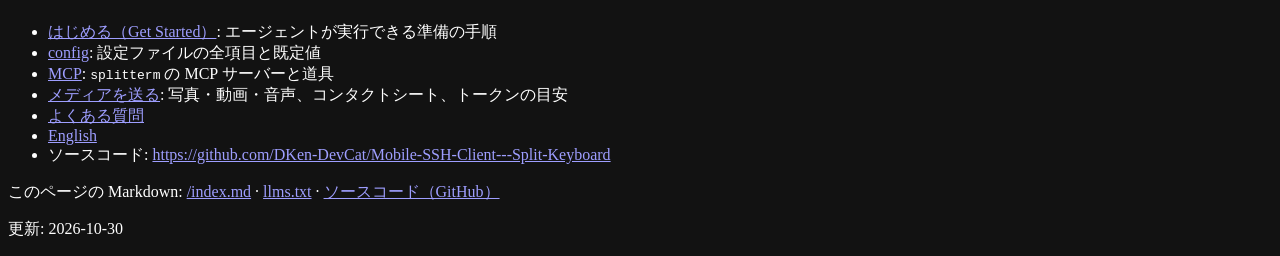
==== commit ffc2aa4a: "docs: 状態を更新（メディアの送信は実装済み、Mac の CI でアプリ全体のビルドとテストを通している。実機は未確認） Co-Authored-By: Claude Opus 5.5 <nore" ====
--- a/site/public/index.html
+++ b/site/public/index.html
@@ -89,7 +89,7 @@
 <ol><li>Mac のエージェントに、上の 1 行を渡す</li><li>エージェントがリポジトリを取ってきて、道具を確かめ、アプリをビルドして端末に入れる</li><li>人は、頼まれた所だけを手で行う</li><li>エージェントが config に接続先を書いて端末へ送り、公開鍵を Mac に登録し、自動の入れ直しを登録する</li><li>アプリを開き、ホスト鍵の指紋を確かめてつなぐ</li></ol>
 <p>手で進めるときも、同じ<a href="/get-started">手順</a>をそのまま読めばよい。</p>
 <h2 id="features">できること</h2>
-<ul><li><strong>分割キーボード</strong>: US（Mac 配列の分割）とかなフリック（かな漢字変換つき）を画面の左右に置き、シェルを真ん中に出す</li><li><strong>iPad のハードウェアキーボード</strong>: つなぐと画面のキーボードが消え、シェルが全面になる</li><li><strong>切れても続く</strong>: 前面に戻ったとき・回線が変わったとき・通信が切れたときに自動で繋ぎ直し、tmux のセッションに戻る</li><li><strong>タッチ操作</strong>: 縦ドラッグでスクロールバック、長押しで選択、ピンチで倍率。vim・tmux・htop がマウスを求めたら、マウスとして送る</li><li><strong>メディアを送る</strong>（実装中）: 写真・動画・音声を Mac の受け取り箱へ送り、パスを入力行に入れる。動画は 1 枚の画像（コンタクトシート）と文字起こしにして、トークンを抑える。→ <a href="/media">メディアを送る</a></li><li><strong>エージェントで設定と運用</strong>: Mac で動く <code>splitterm</code> コマンドと MCP サーバーで、config の検査・変更・送信、公開鍵の登録、入れ直しをエージェントが実行できる。→ <a href="/mcp">MCP</a></li></ul>
+<ul><li><strong>分割キーボード</strong>: US（Mac 配列の分割）とかなフリック（かな漢字変換つき）を画面の左右に置き、シェルを真ん中に出す</li><li><strong>iPad のハードウェアキーボード</strong>: つなぐと画面のキーボードが消え、シェルが全面になる</li><li><strong>切れても続く</strong>: 前面に戻ったとき・回線が変わったとき・通信が切れたときに自動で繋ぎ直し、tmux のセッションに戻る</li><li><strong>タッチ操作</strong>: 縦ドラッグでスクロールバック、長押しで選択、ピンチで倍率。vim・tmux・htop がマウスを求めたら、マウスとして送る</li><li><strong>メディアを送る</strong>: 写真・動画・音声を Mac の受け取り箱へ送り、パスを入力行に入れる。動画は 1 枚の画像（コンタクトシート）と文字起こしにして、トークンを抑える。→ <a href="/media">メディアを送る</a></li><li><strong>エージェントで設定と運用</strong>: Mac で動く <code>splitterm</code> コマンドと MCP サーバーで、config の検査・変更・送信、公開鍵の登録、入れ直しをエージェントが実行できる。→ <a href="/mcp">MCP</a></li></ul>
 <h2 id="who">誰向けか</h2>
 <ul><li>iPhone・iPad から、自分の Mac のシェルや Claude Code を操作したい人</li><li>Mac と Xcode を使える人。ビルドと入れ直しは Mac で行う（手順はエージェントが進められる）</li></ul>
 <h2 id="requirements">必要なもの</h2>
@@ -102,7 +102,7 @@
 <h2 id="privacy">安全とプライバシー</h2>
 <ul><li>テレメトリ・クラウド同期・AI 機能を持たない。ターミナルの内容をディスクに書かず、外へ送らない</li><li>SSH の鍵は Secure Enclave で作る（端末の外に出ない）。パスワードは保存しない</li><li>初めての接続でホスト鍵の指紋を見せる。変わっていたら接続を止める</li><li>起動時と復帰時に Face ID（かパスコード）を求める。アプリスイッチャーでは内容をぼかす</li><li>アプリからコピーした内容は、既定で 60 秒後に消す</li></ul>
 <h2 id="status">状態</h2>
-<p>開発中（2026-10-30 時点）。設計どおりに実装を進めており、実機での確認はまだ済んでいない。メディアの送信は実装中。</p>
+<p>開発中（2026-10-30 時点）。メディアの送信を含めて実装し、Mac の CI（GitHub Actions）でアプリ全体のビルドとテストを通している。実機での確認はまだ済んでいない。</p>
 <h2 id="next">次に読む</h2>
 <ul><li><a href="/get-started">はじめる（Get Started）</a>: エージェントが実行できる準備の手順</li><li><a href="/config">config</a>: 設定ファイルの全項目と既定値</li><li><a href="/mcp">MCP</a>: <code>splitterm</code> の MCP サーバーと道具</li><li><a href="/media">メディアを送る</a>: 写真・動画・音声、コンタクトシート、トークンの目安</li><li><a href="/faq">よくある質問</a></li><li><a href="/en/">English</a></li><li>ソースコード: <a href="https://github.com/DKen-DevCat/Mobile-SSH-Client---Split-Keyboard">https://github.com/DKen-DevCat/Mobile-SSH-Client---Split-Keyboard</a></li></ul>
 </main>
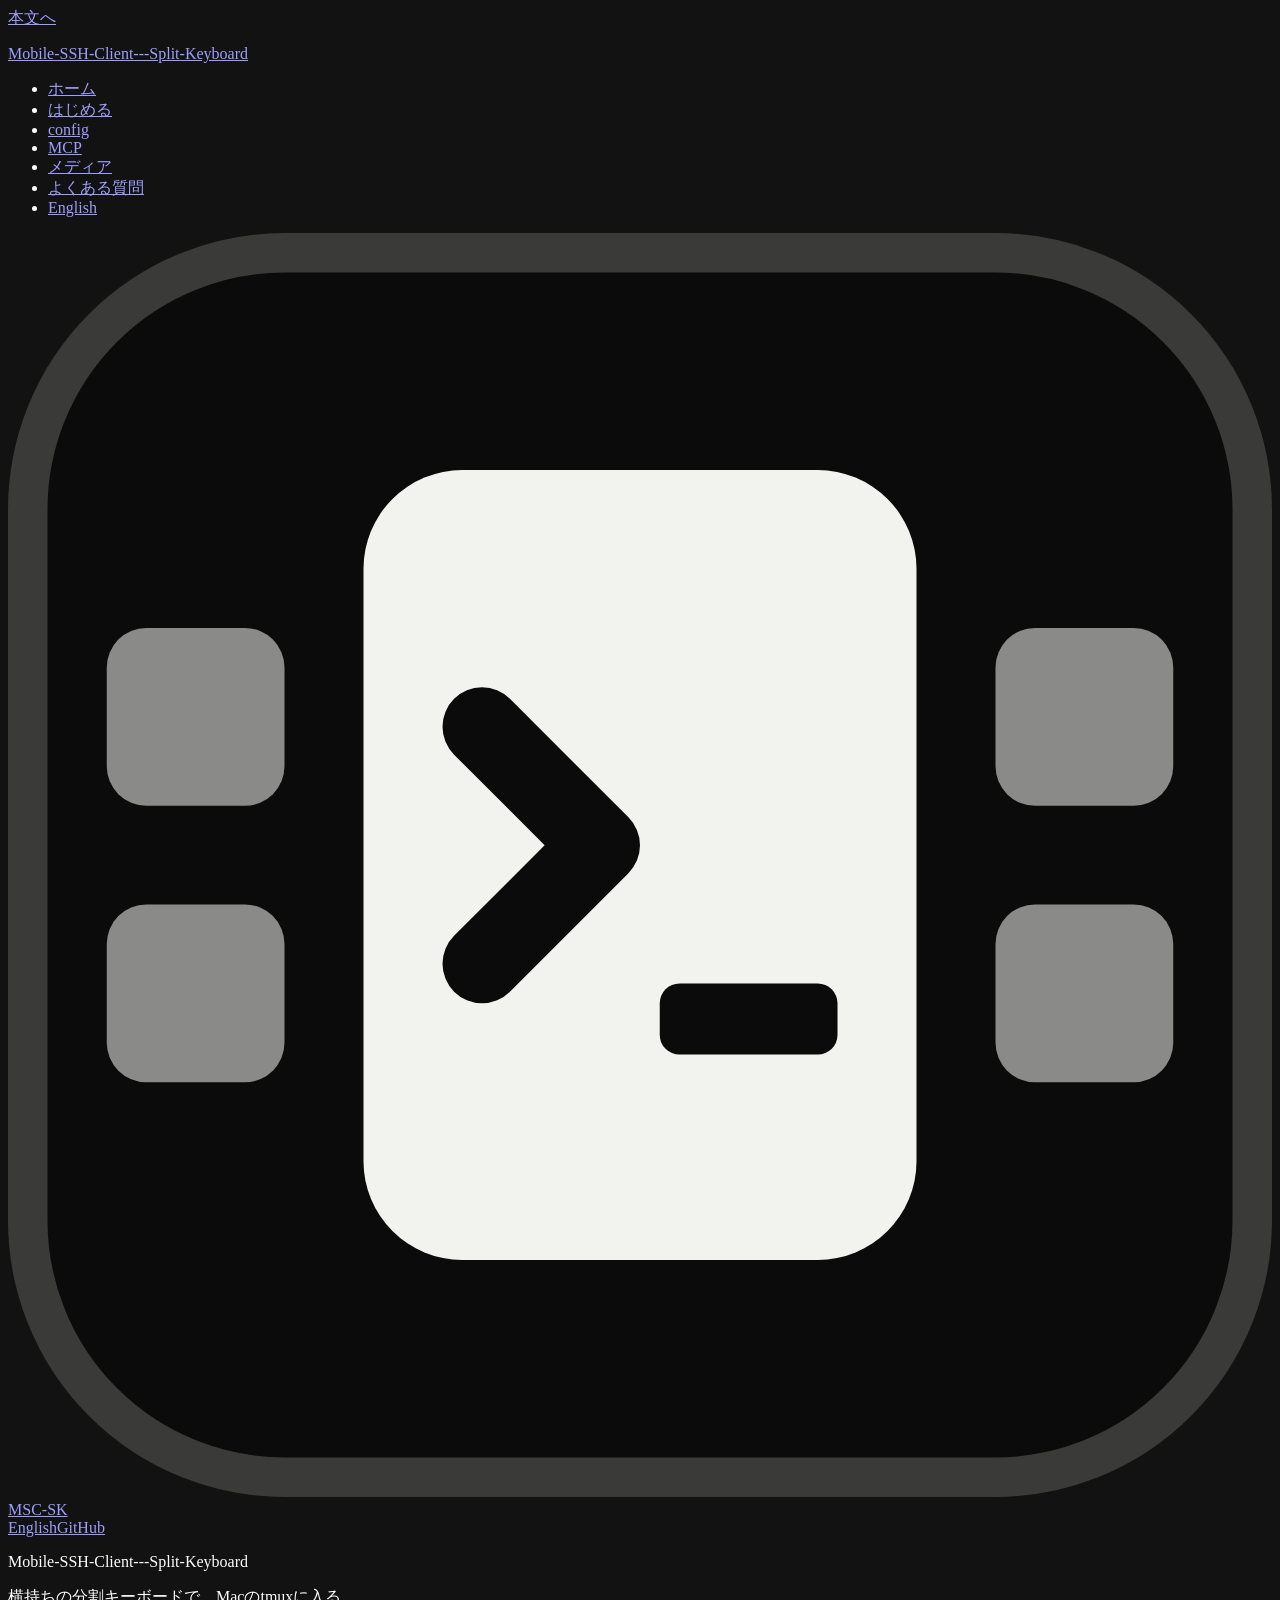
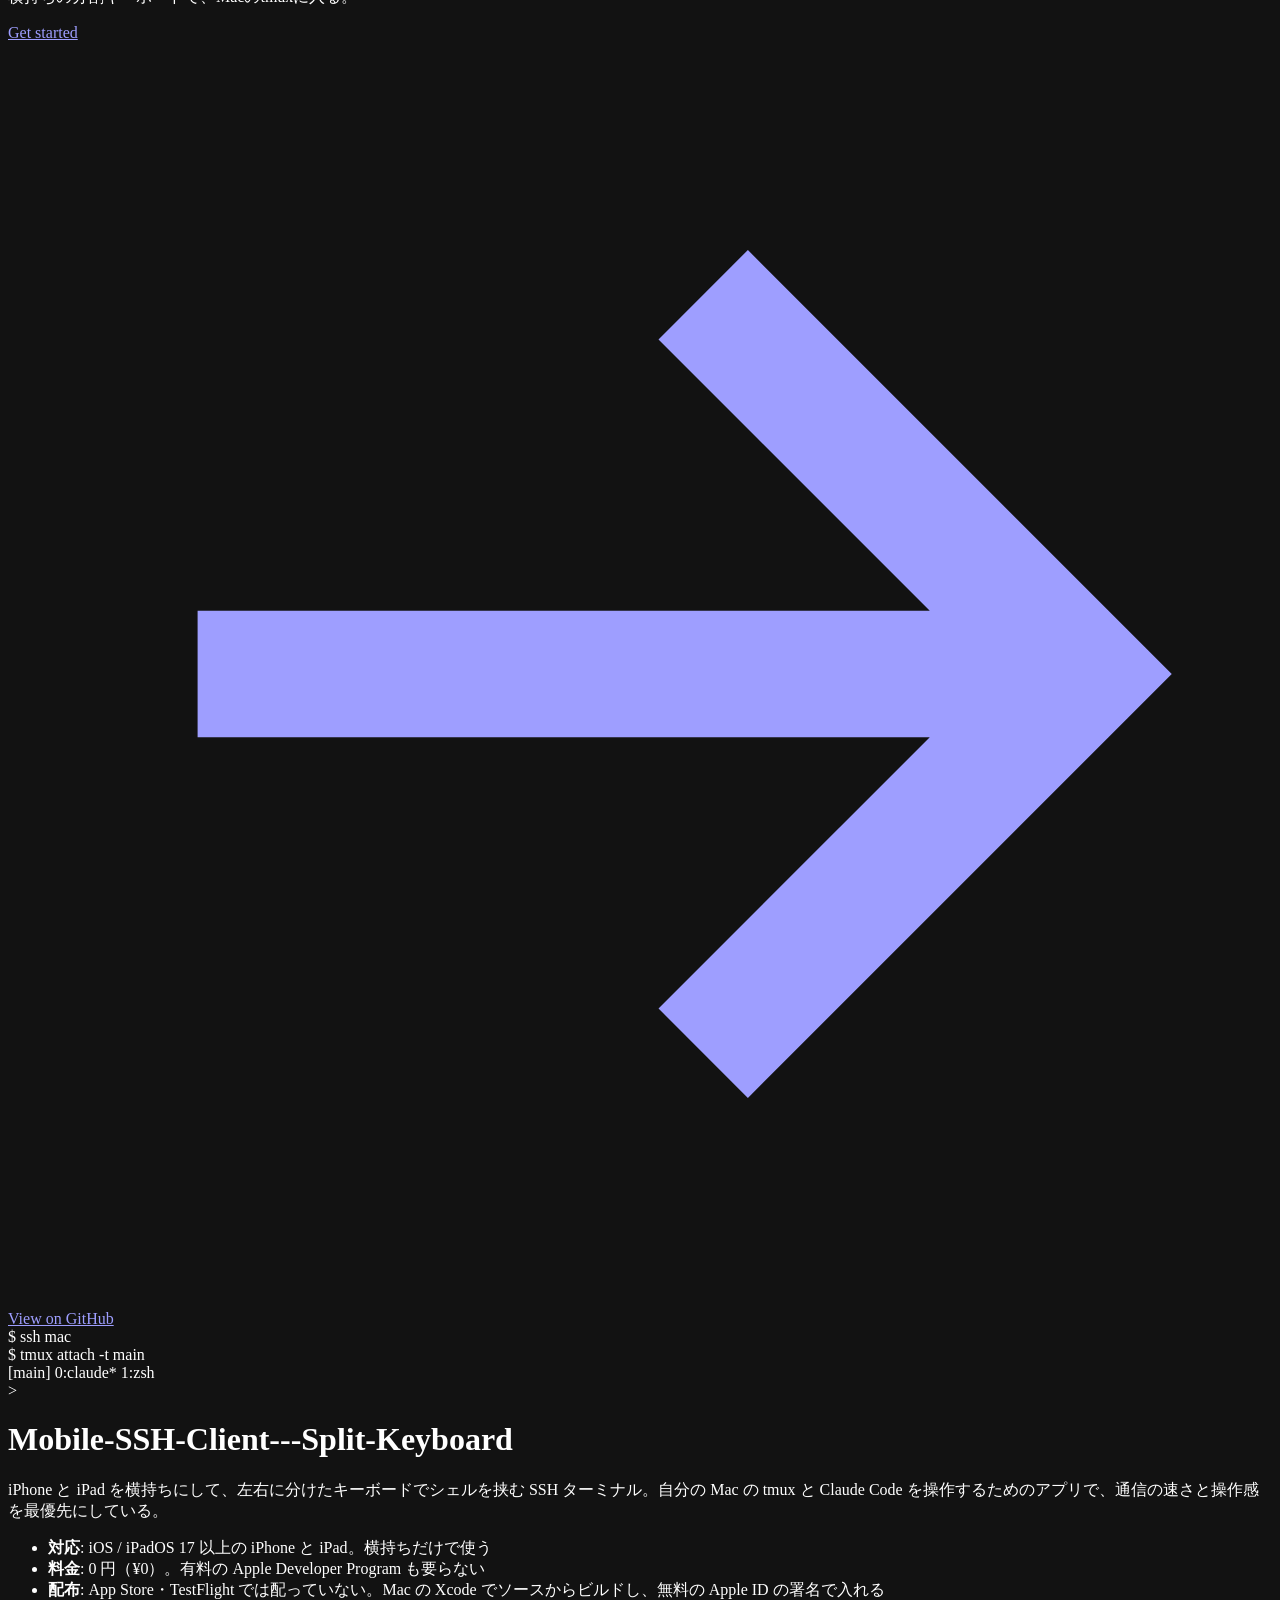
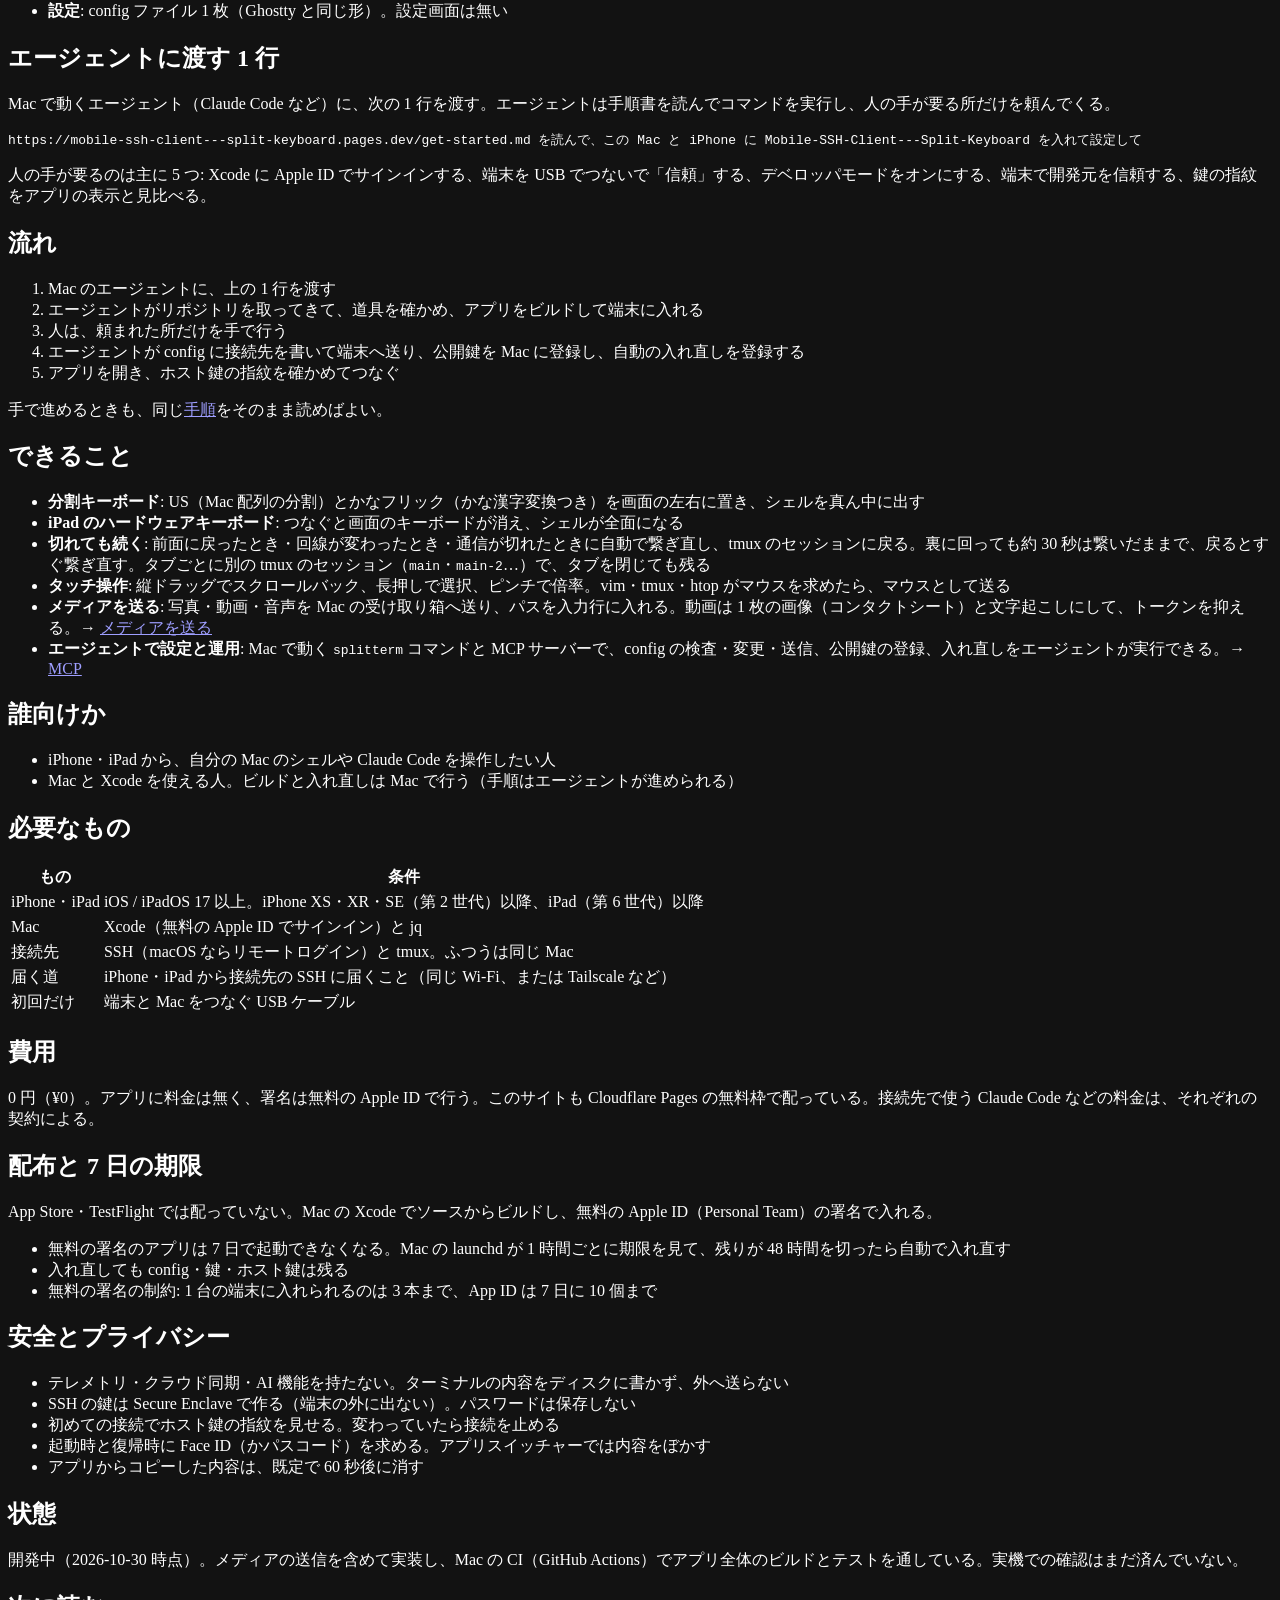
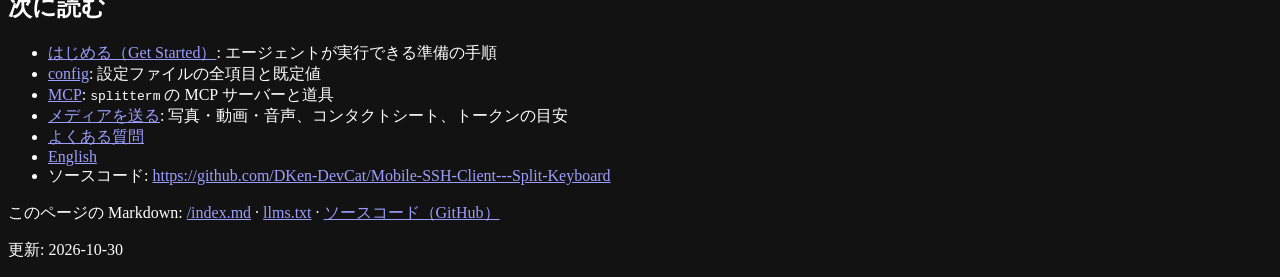
==== commit 340b438e: "docs: 接続の安定性を tmux の探し方・裏の 30 秒・タブごとのセッションに合わせる 設計書「接続の安定性」の手順 1 と「設定ファイル」の host、config.example の ho" ====
--- a/site/public/index.html
+++ b/site/public/index.html
@@ -89,7 +89,7 @@
 <ol><li>Mac のエージェントに、上の 1 行を渡す</li><li>エージェントがリポジトリを取ってきて、道具を確かめ、アプリをビルドして端末に入れる</li><li>人は、頼まれた所だけを手で行う</li><li>エージェントが config に接続先を書いて端末へ送り、公開鍵を Mac に登録し、自動の入れ直しを登録する</li><li>アプリを開き、ホスト鍵の指紋を確かめてつなぐ</li></ol>
 <p>手で進めるときも、同じ<a href="/get-started">手順</a>をそのまま読めばよい。</p>
 <h2 id="features">できること</h2>
-<ul><li><strong>分割キーボード</strong>: US（Mac 配列の分割）とかなフリック（かな漢字変換つき）を画面の左右に置き、シェルを真ん中に出す</li><li><strong>iPad のハードウェアキーボード</strong>: つなぐと画面のキーボードが消え、シェルが全面になる</li><li><strong>切れても続く</strong>: 前面に戻ったとき・回線が変わったとき・通信が切れたときに自動で繋ぎ直し、tmux のセッションに戻る</li><li><strong>タッチ操作</strong>: 縦ドラッグでスクロールバック、長押しで選択、ピンチで倍率。vim・tmux・htop がマウスを求めたら、マウスとして送る</li><li><strong>メディアを送る</strong>: 写真・動画・音声を Mac の受け取り箱へ送り、パスを入力行に入れる。動画は 1 枚の画像（コンタクトシート）と文字起こしにして、トークンを抑える。→ <a href="/media">メディアを送る</a></li><li><strong>エージェントで設定と運用</strong>: Mac で動く <code>splitterm</code> コマンドと MCP サーバーで、config の検査・変更・送信、公開鍵の登録、入れ直しをエージェントが実行できる。→ <a href="/mcp">MCP</a></li></ul>
+<ul><li><strong>分割キーボード</strong>: US（Mac 配列の分割）とかなフリック（かな漢字変換つき）を画面の左右に置き、シェルを真ん中に出す</li><li><strong>iPad のハードウェアキーボード</strong>: つなぐと画面のキーボードが消え、シェルが全面になる</li><li><strong>切れても続く</strong>: 前面に戻ったとき・回線が変わったとき・通信が切れたときに自動で繋ぎ直し、tmux のセッションに戻る。裏に回っても約 30 秒は繋いだままで、戻るとすぐ繋ぎ直す。タブごとに別の tmux のセッション（<code>main</code>・<code>main-2</code>…）で、タブを閉じても残る</li><li><strong>タッチ操作</strong>: 縦ドラッグでスクロールバック、長押しで選択、ピンチで倍率。vim・tmux・htop がマウスを求めたら、マウスとして送る</li><li><strong>メディアを送る</strong>: 写真・動画・音声を Mac の受け取り箱へ送り、パスを入力行に入れる。動画は 1 枚の画像（コンタクトシート）と文字起こしにして、トークンを抑える。→ <a href="/media">メディアを送る</a></li><li><strong>エージェントで設定と運用</strong>: Mac で動く <code>splitterm</code> コマンドと MCP サーバーで、config の検査・変更・送信、公開鍵の登録、入れ直しをエージェントが実行できる。→ <a href="/mcp">MCP</a></li></ul>
 <h2 id="who">誰向けか</h2>
 <ul><li>iPhone・iPad から、自分の Mac のシェルや Claude Code を操作したい人</li><li>Mac と Xcode を使える人。ビルドと入れ直しは Mac で行う（手順はエージェントが進められる）</li></ul>
 <h2 id="requirements">必要なもの</h2>
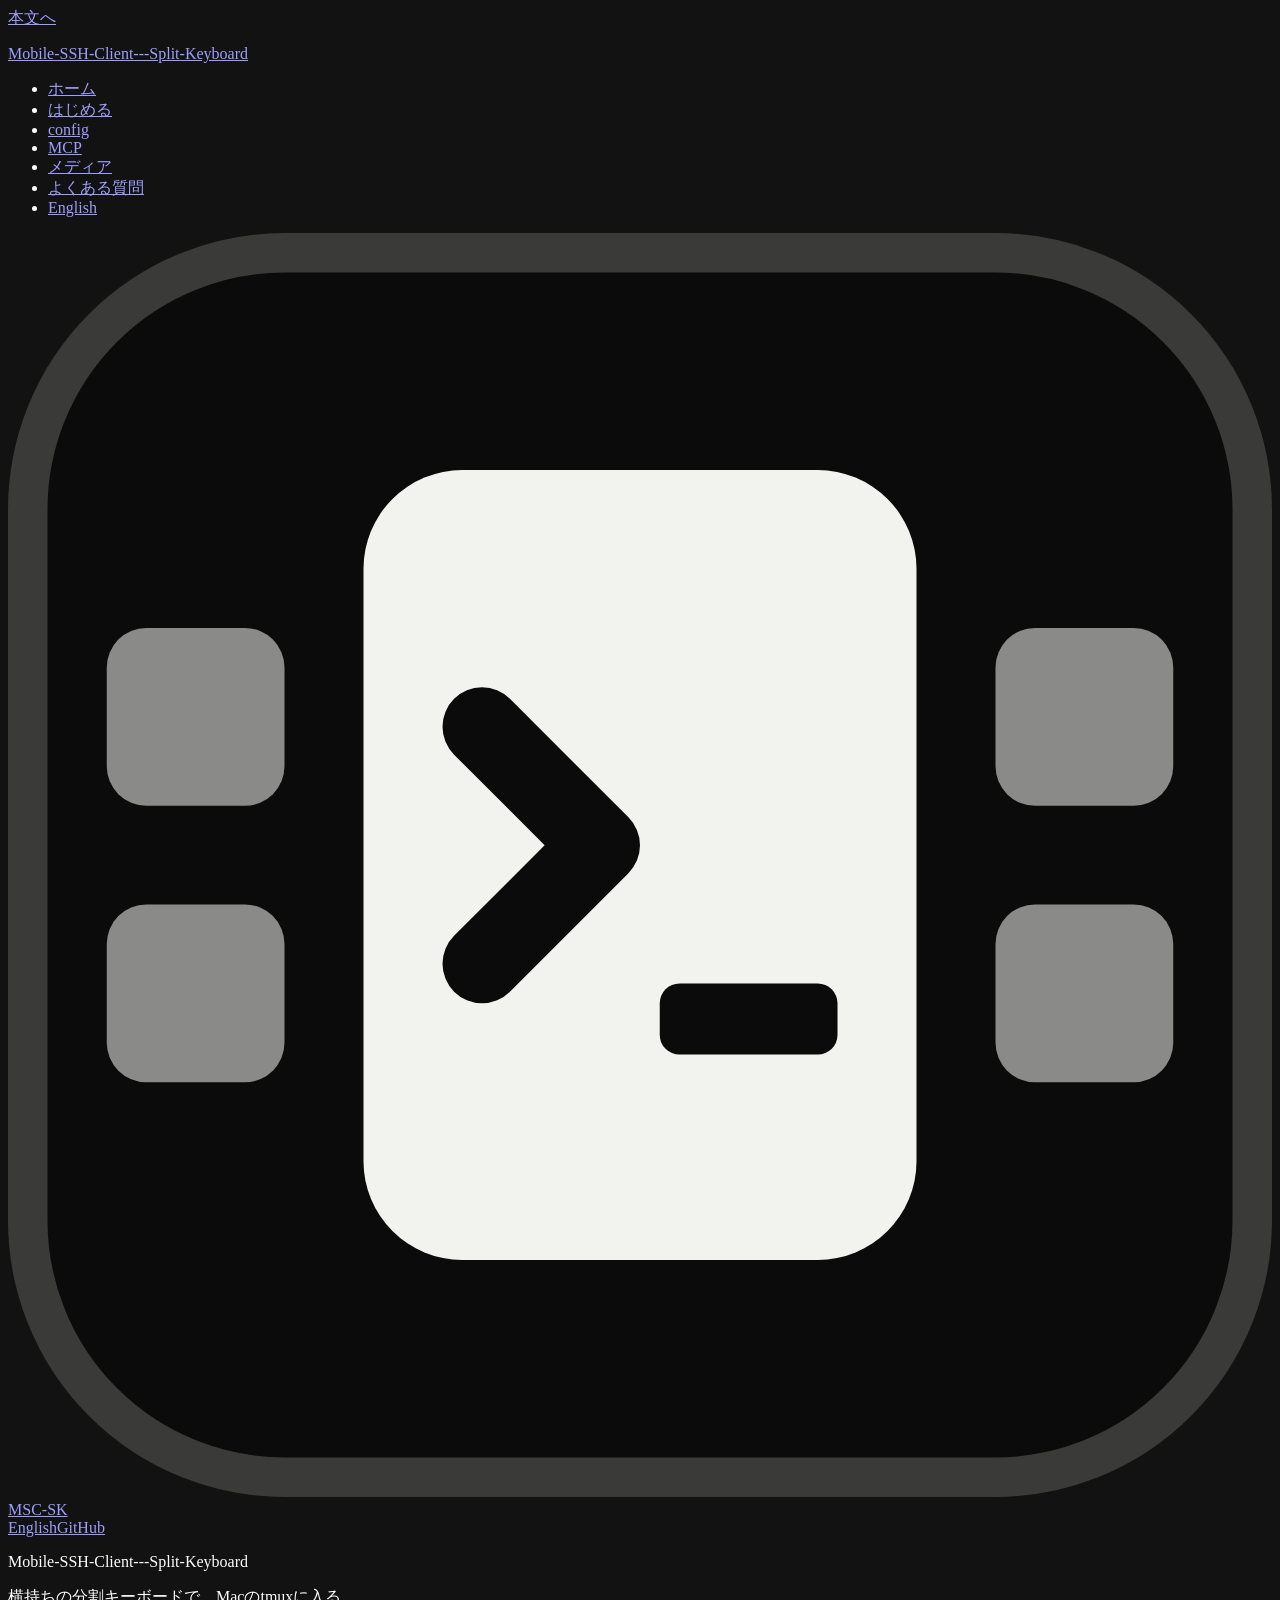
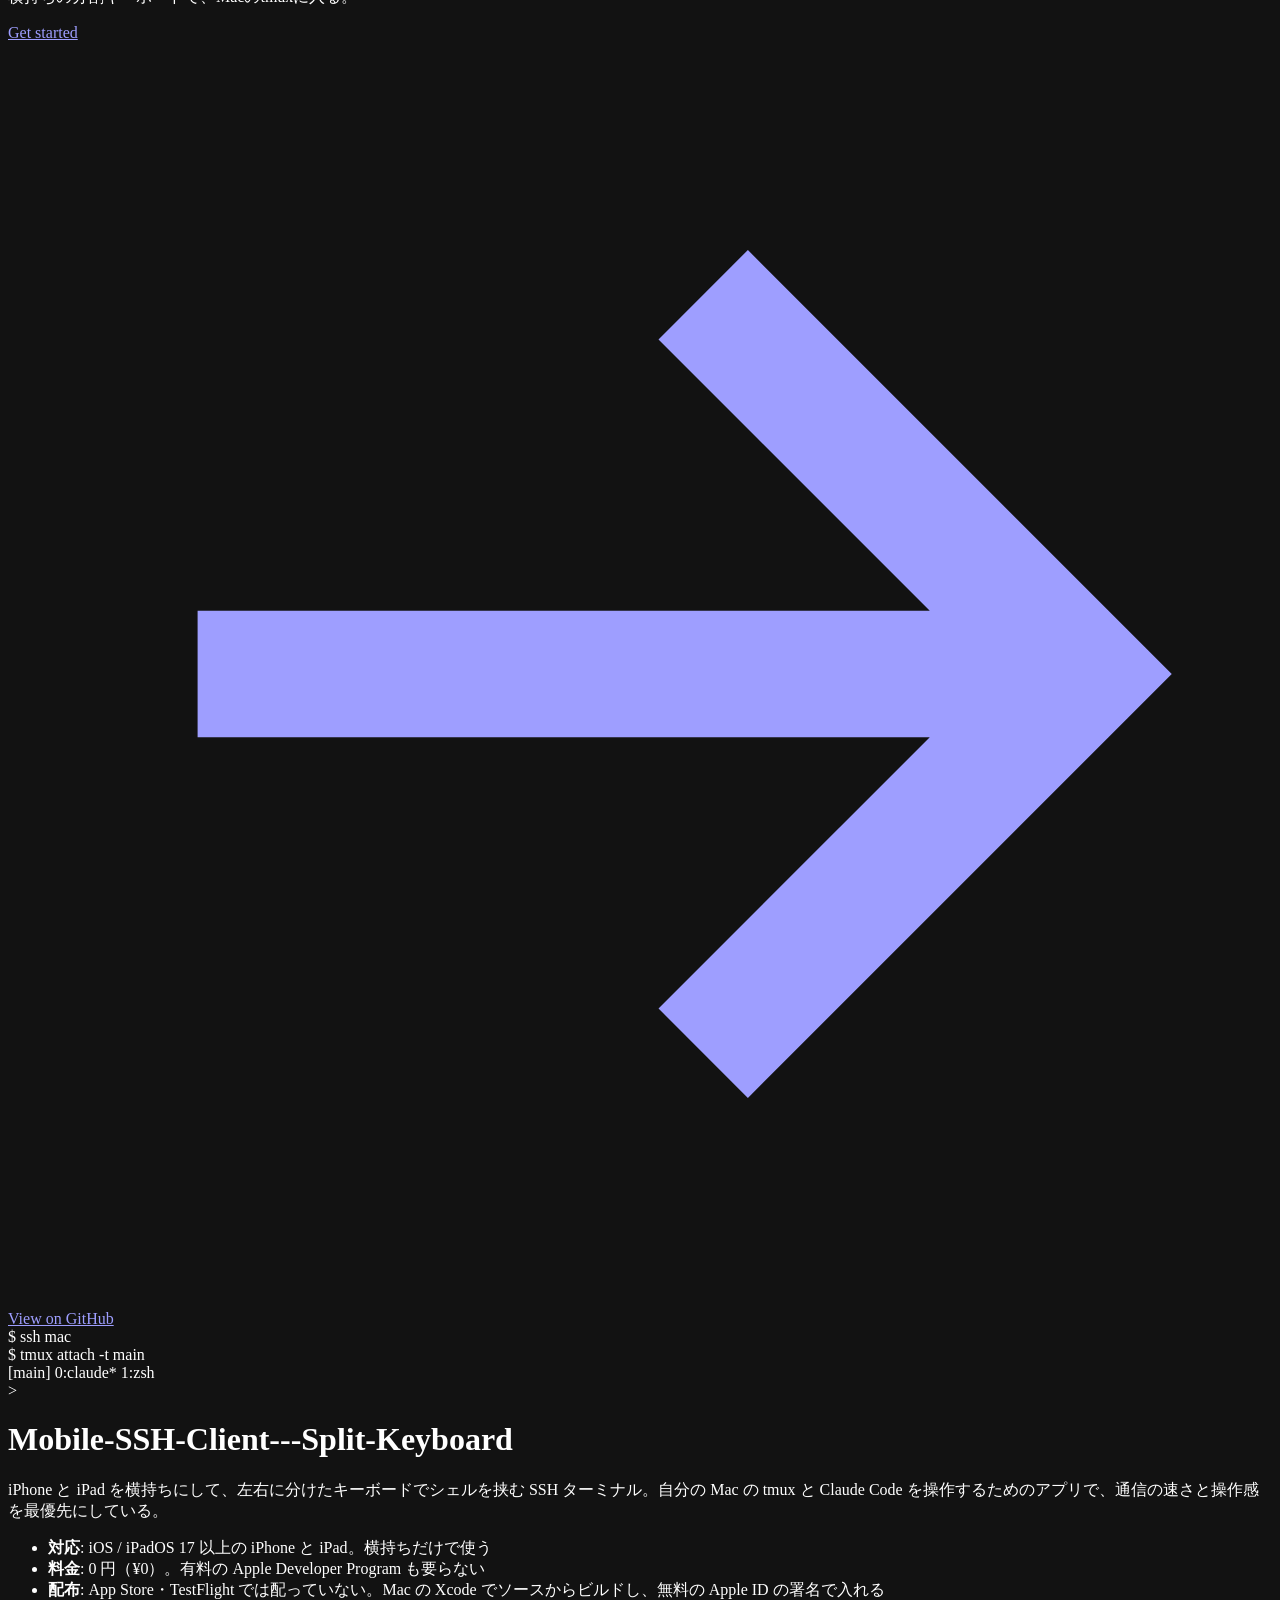
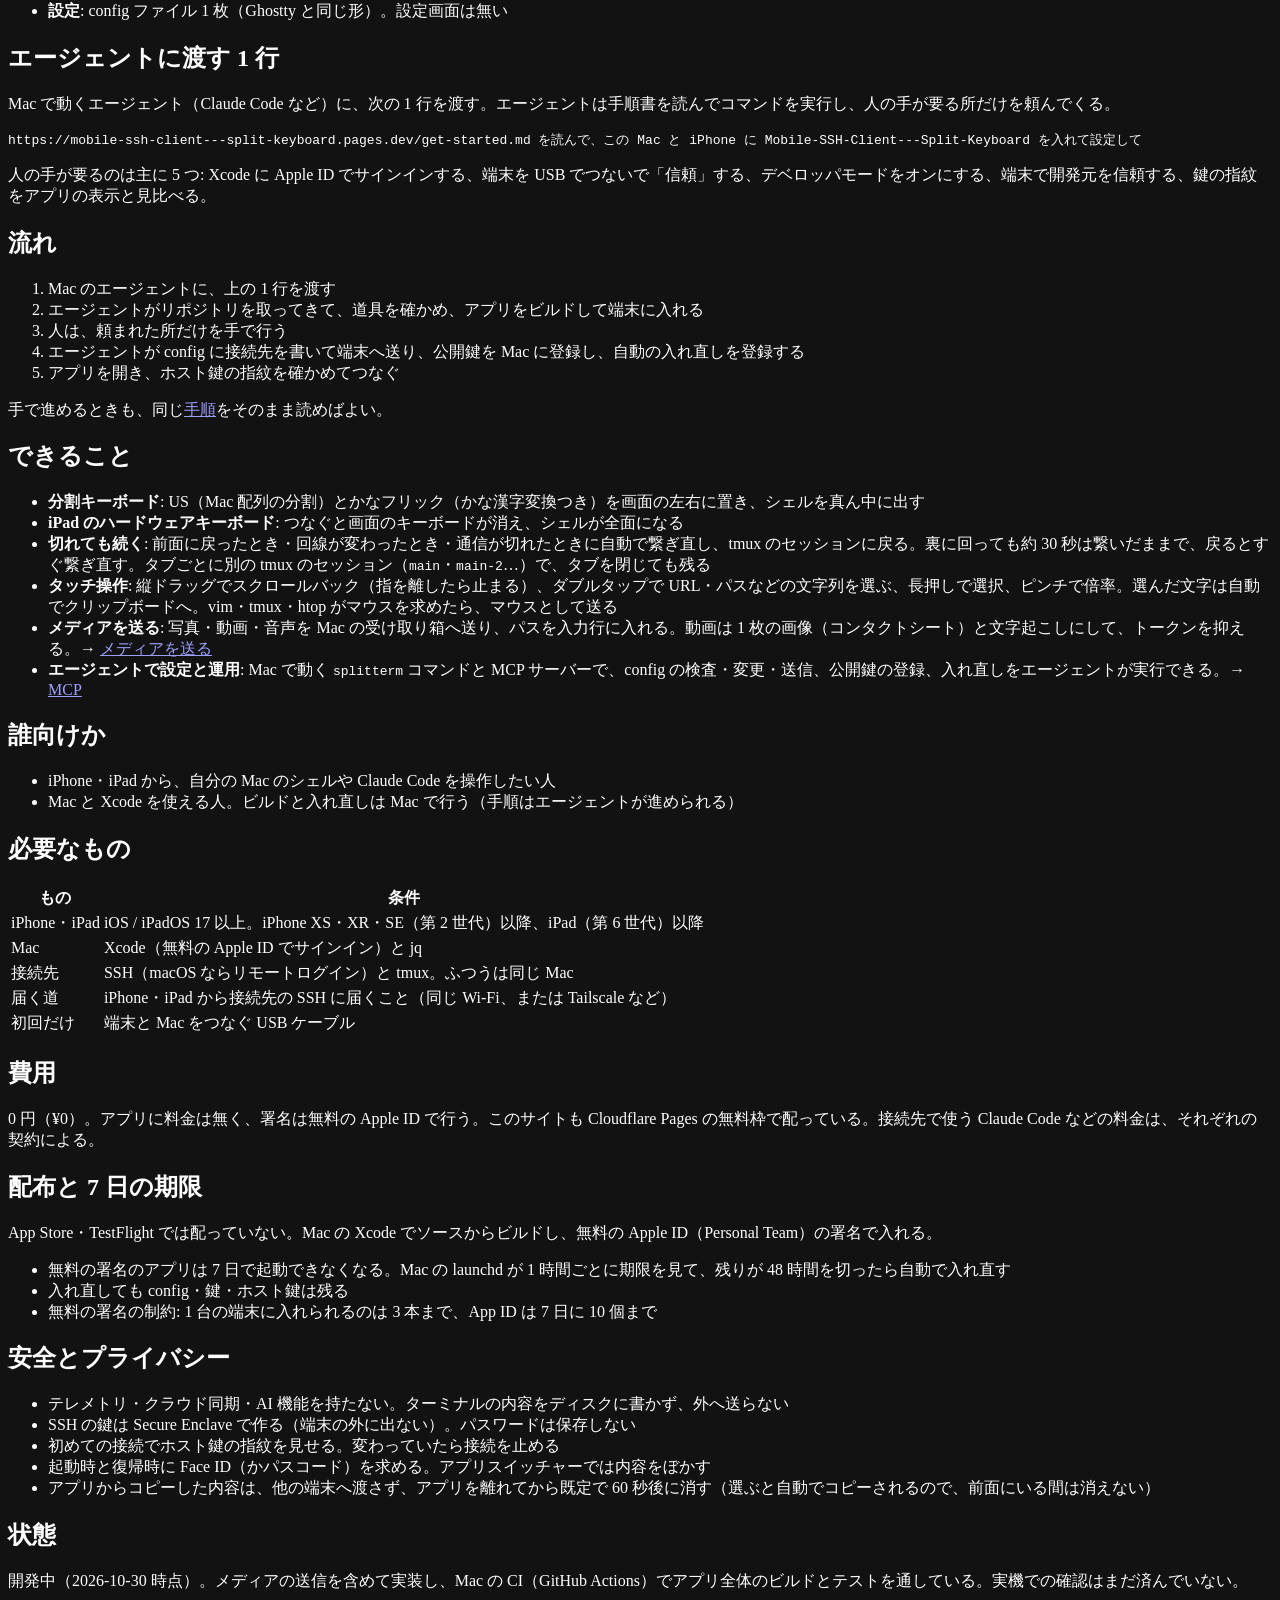
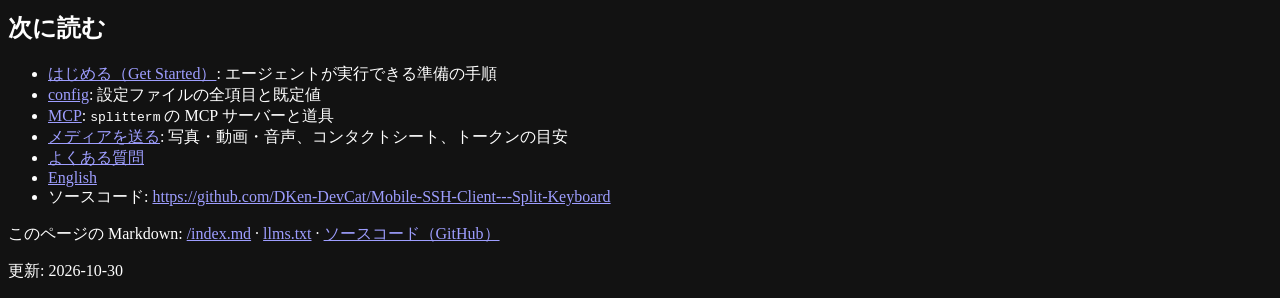
==== commit 99dab29c: "docs: README・config.example・サイトを、自動コピー・慣性なし・実物の比率・空白兼ポインタに合わせる keyboard-pitch は「キー 1 つの大きさ u」、clipbo" ====
--- a/site/public/index.html
+++ b/site/public/index.html
@@ -89,7 +89,7 @@
 <ol><li>Mac のエージェントに、上の 1 行を渡す</li><li>エージェントがリポジトリを取ってきて、道具を確かめ、アプリをビルドして端末に入れる</li><li>人は、頼まれた所だけを手で行う</li><li>エージェントが config に接続先を書いて端末へ送り、公開鍵を Mac に登録し、自動の入れ直しを登録する</li><li>アプリを開き、ホスト鍵の指紋を確かめてつなぐ</li></ol>
 <p>手で進めるときも、同じ<a href="/get-started">手順</a>をそのまま読めばよい。</p>
 <h2 id="features">できること</h2>
-<ul><li><strong>分割キーボード</strong>: US（Mac 配列の分割）とかなフリック（かな漢字変換つき）を画面の左右に置き、シェルを真ん中に出す</li><li><strong>iPad のハードウェアキーボード</strong>: つなぐと画面のキーボードが消え、シェルが全面になる</li><li><strong>切れても続く</strong>: 前面に戻ったとき・回線が変わったとき・通信が切れたときに自動で繋ぎ直し、tmux のセッションに戻る。裏に回っても約 30 秒は繋いだままで、戻るとすぐ繋ぎ直す。タブごとに別の tmux のセッション（<code>main</code>・<code>main-2</code>…）で、タブを閉じても残る</li><li><strong>タッチ操作</strong>: 縦ドラッグでスクロールバック、長押しで選択、ピンチで倍率。vim・tmux・htop がマウスを求めたら、マウスとして送る</li><li><strong>メディアを送る</strong>: 写真・動画・音声を Mac の受け取り箱へ送り、パスを入力行に入れる。動画は 1 枚の画像（コンタクトシート）と文字起こしにして、トークンを抑える。→ <a href="/media">メディアを送る</a></li><li><strong>エージェントで設定と運用</strong>: Mac で動く <code>splitterm</code> コマンドと MCP サーバーで、config の検査・変更・送信、公開鍵の登録、入れ直しをエージェントが実行できる。→ <a href="/mcp">MCP</a></li></ul>
+<ul><li><strong>分割キーボード</strong>: US（Mac 配列の分割）とかなフリック（かな漢字変換つき）を画面の左右に置き、シェルを真ん中に出す</li><li><strong>iPad のハードウェアキーボード</strong>: つなぐと画面のキーボードが消え、シェルが全面になる</li><li><strong>切れても続く</strong>: 前面に戻ったとき・回線が変わったとき・通信が切れたときに自動で繋ぎ直し、tmux のセッションに戻る。裏に回っても約 30 秒は繋いだままで、戻るとすぐ繋ぎ直す。タブごとに別の tmux のセッション（<code>main</code>・<code>main-2</code>…）で、タブを閉じても残る</li><li><strong>タッチ操作</strong>: 縦ドラッグでスクロールバック（指を離したら止まる）、ダブルタップで URL・パスなどの文字列を選ぶ、長押しで選択、ピンチで倍率。選んだ文字は自動でクリップボードへ。vim・tmux・htop がマウスを求めたら、マウスとして送る</li><li><strong>メディアを送る</strong>: 写真・動画・音声を Mac の受け取り箱へ送り、パスを入力行に入れる。動画は 1 枚の画像（コンタクトシート）と文字起こしにして、トークンを抑える。→ <a href="/media">メディアを送る</a></li><li><strong>エージェントで設定と運用</strong>: Mac で動く <code>splitterm</code> コマンドと MCP サーバーで、config の検査・変更・送信、公開鍵の登録、入れ直しをエージェントが実行できる。→ <a href="/mcp">MCP</a></li></ul>
 <h2 id="who">誰向けか</h2>
 <ul><li>iPhone・iPad から、自分の Mac のシェルや Claude Code を操作したい人</li><li>Mac と Xcode を使える人。ビルドと入れ直しは Mac で行う（手順はエージェントが進められる）</li></ul>
 <h2 id="requirements">必要なもの</h2>
@@ -100,7 +100,7 @@
 <p>App Store・TestFlight では配っていない。Mac の Xcode でソースからビルドし、無料の Apple ID（Personal Team）の署名で入れる。</p>
 <ul><li>無料の署名のアプリは 7 日で起動できなくなる。Mac の launchd が 1 時間ごとに期限を見て、残りが 48 時間を切ったら自動で入れ直す</li><li>入れ直しても config・鍵・ホスト鍵は残る</li><li>無料の署名の制約: 1 台の端末に入れられるのは 3 本まで、App ID は 7 日に 10 個まで</li></ul>
 <h2 id="privacy">安全とプライバシー</h2>
-<ul><li>テレメトリ・クラウド同期・AI 機能を持たない。ターミナルの内容をディスクに書かず、外へ送らない</li><li>SSH の鍵は Secure Enclave で作る（端末の外に出ない）。パスワードは保存しない</li><li>初めての接続でホスト鍵の指紋を見せる。変わっていたら接続を止める</li><li>起動時と復帰時に Face ID（かパスコード）を求める。アプリスイッチャーでは内容をぼかす</li><li>アプリからコピーした内容は、既定で 60 秒後に消す</li></ul>
+<ul><li>テレメトリ・クラウド同期・AI 機能を持たない。ターミナルの内容をディスクに書かず、外へ送らない</li><li>SSH の鍵は Secure Enclave で作る（端末の外に出ない）。パスワードは保存しない</li><li>初めての接続でホスト鍵の指紋を見せる。変わっていたら接続を止める</li><li>起動時と復帰時に Face ID（かパスコード）を求める。アプリスイッチャーでは内容をぼかす</li><li>アプリからコピーした内容は、他の端末へ渡さず、アプリを離れてから既定で 60 秒後に消す（選ぶと自動でコピーされるので、前面にいる間は消えない）</li></ul>
 <h2 id="status">状態</h2>
 <p>開発中（2026-10-30 時点）。メディアの送信を含めて実装し、Mac の CI（GitHub Actions）でアプリ全体のビルドとテストを通している。実機での確認はまだ済んでいない。</p>
 <h2 id="next">次に読む</h2>
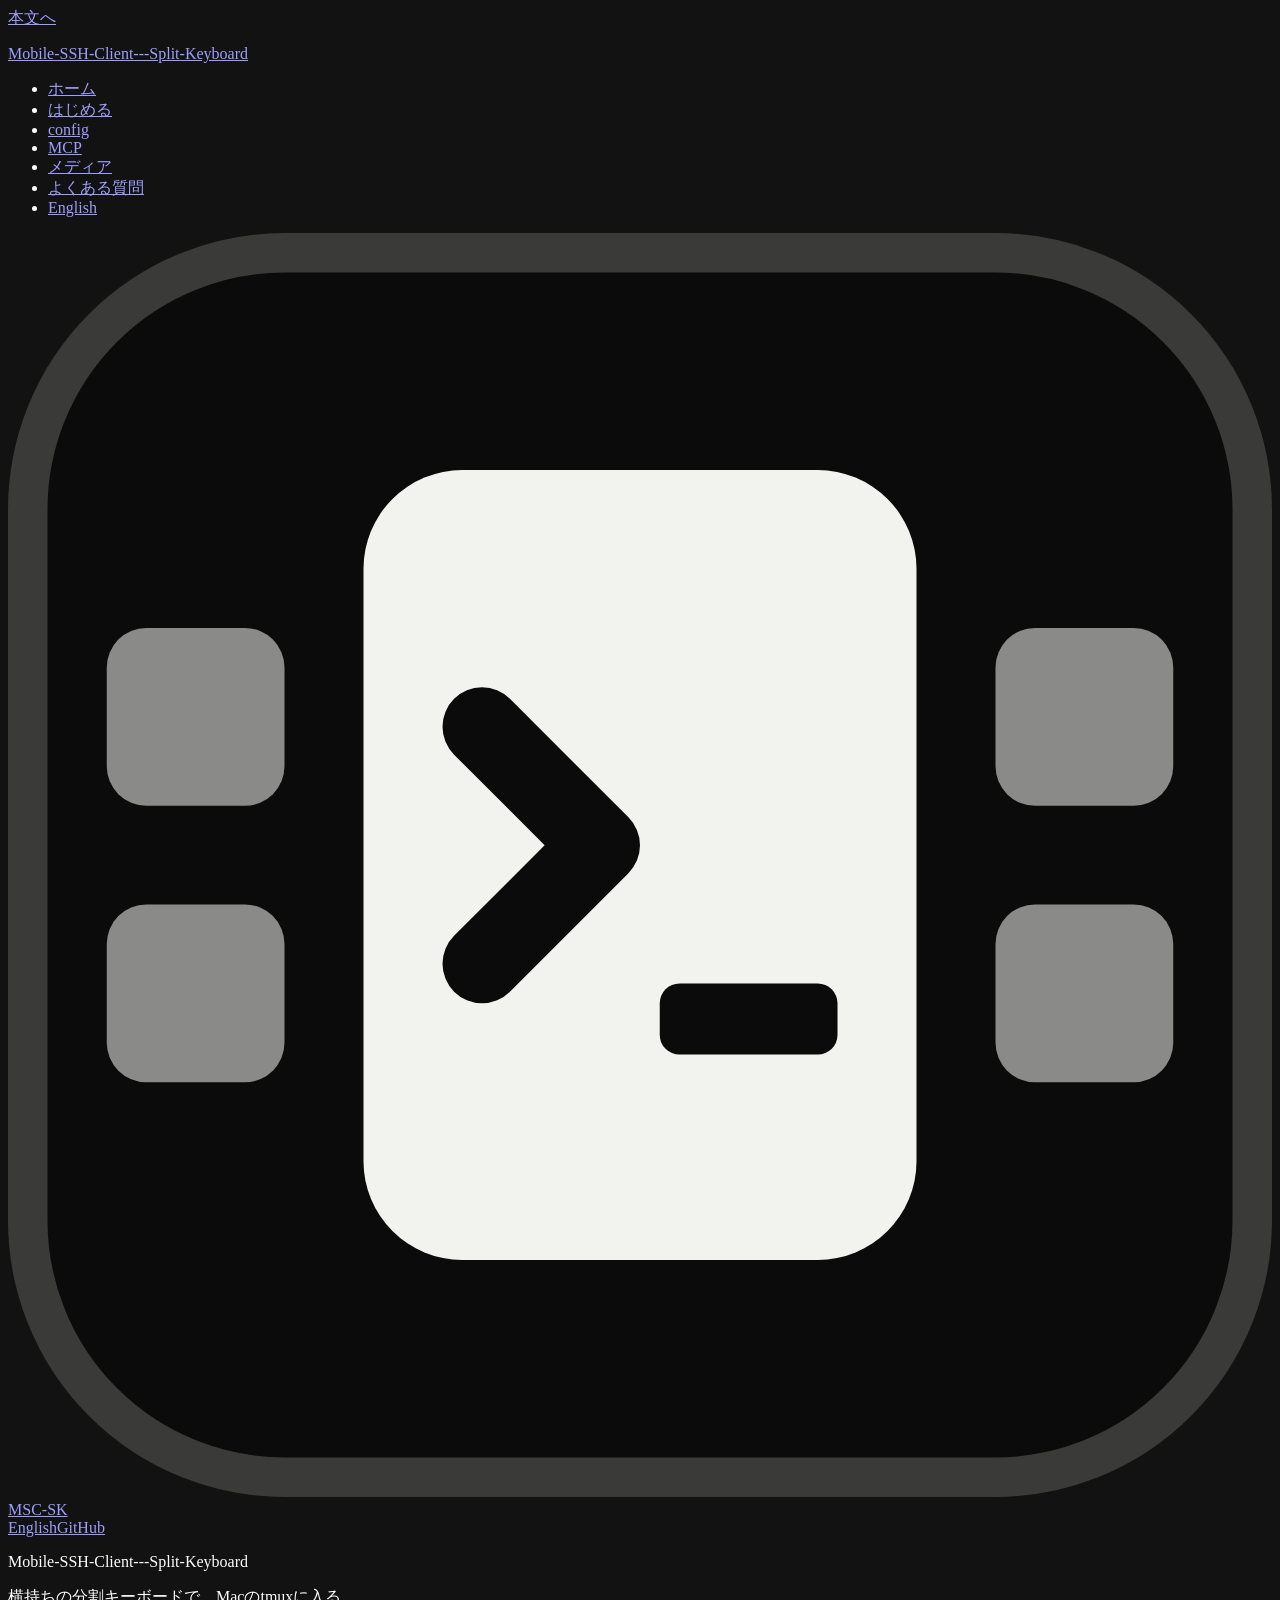
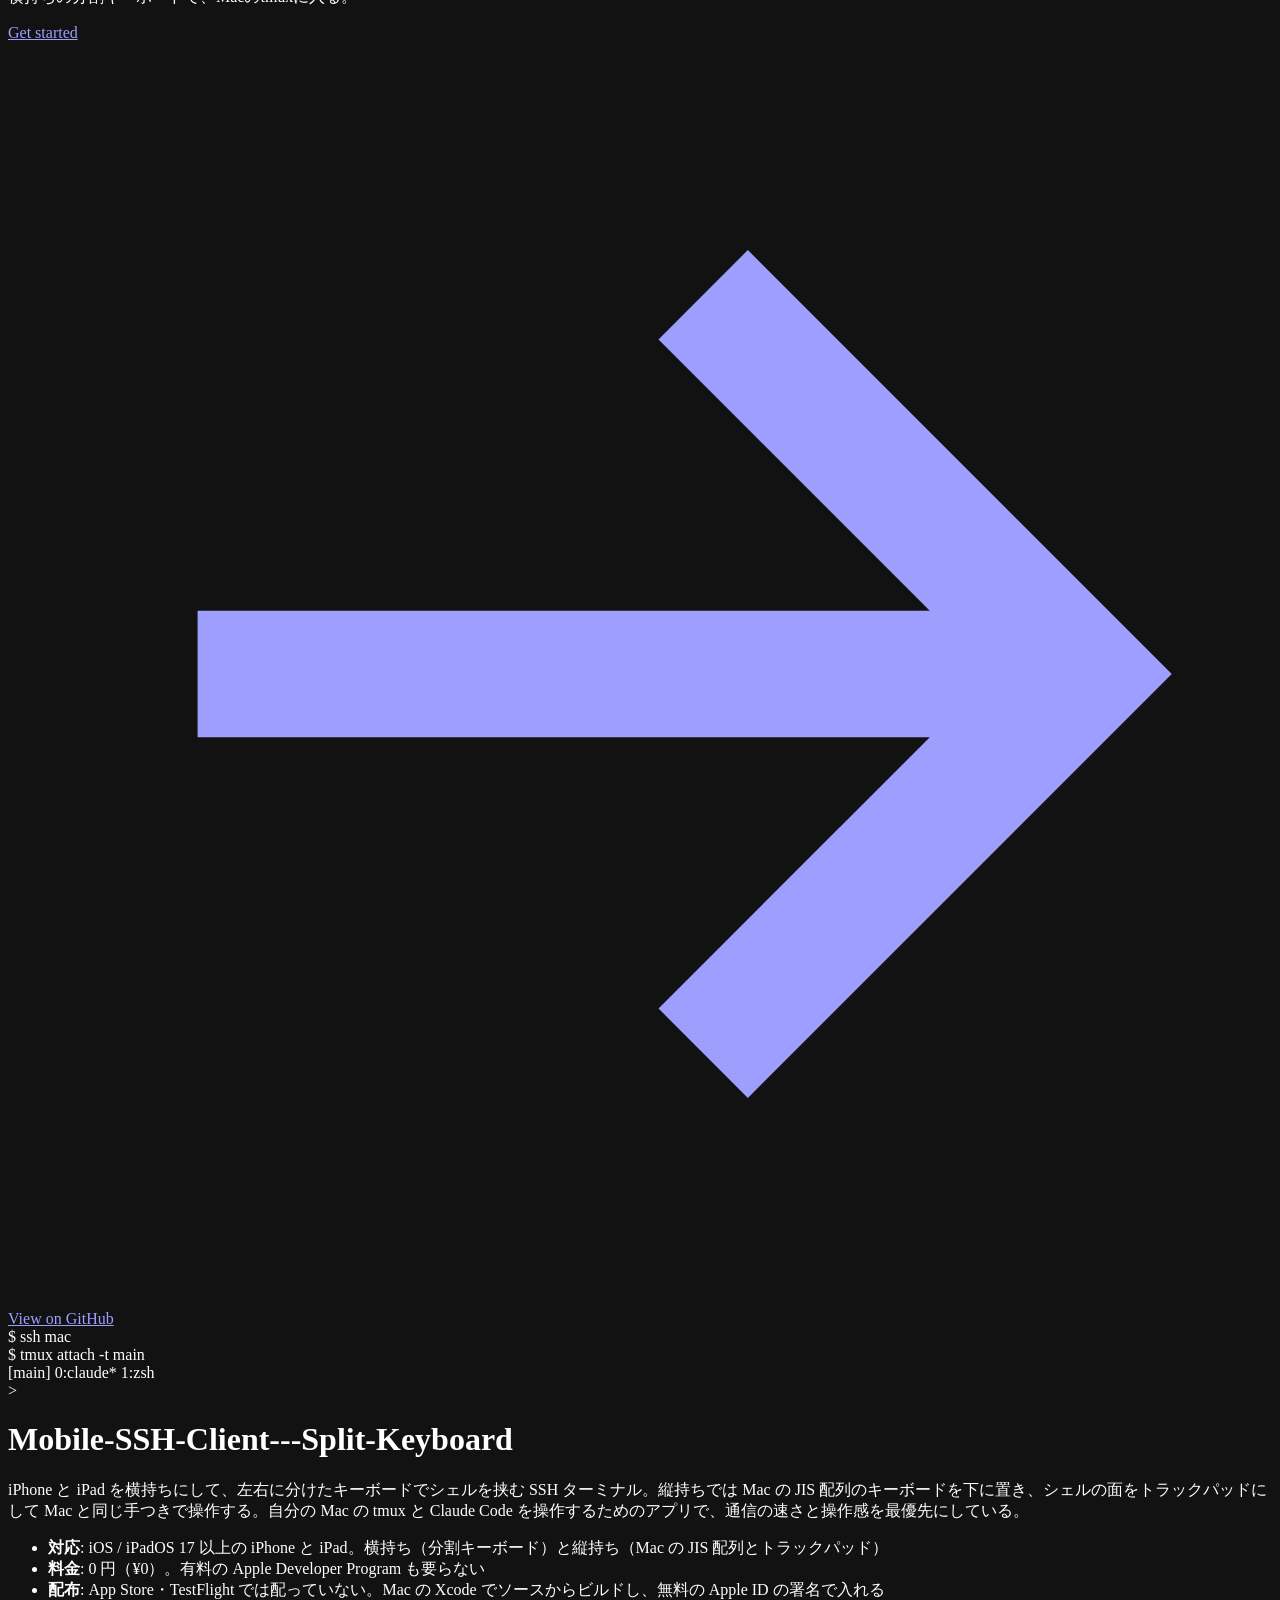
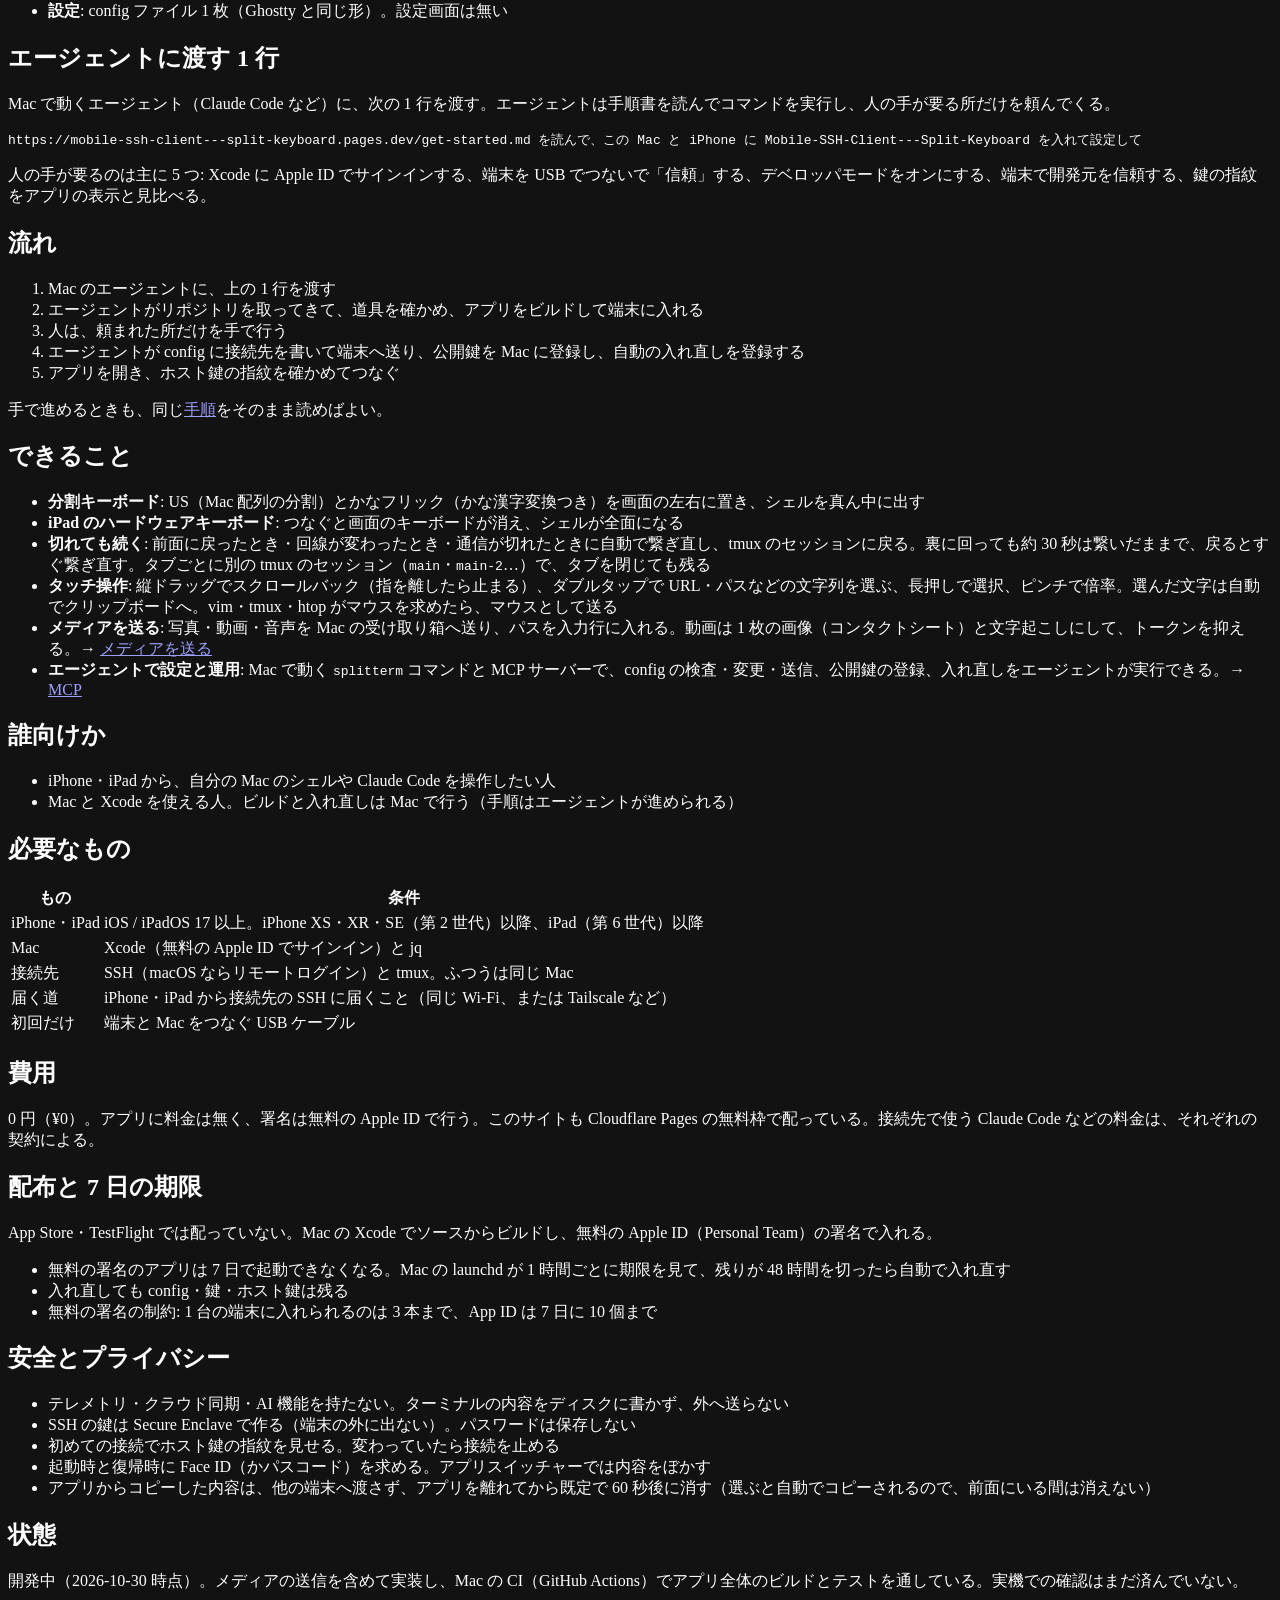
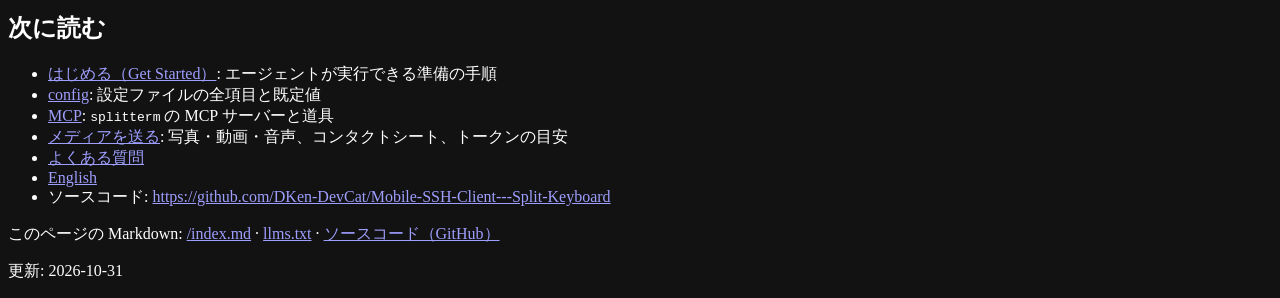
==== commit 341bfb30: "縦持ち: Mac の JIS 配列の一体型キーボードと、シェルの面のトラックパッド 縦持ち（窓の高さ > 幅）を足す。横持ちは変えない。 - 画面は上から iOS の状態バー・タブの 1 行（右端に " ====
--- a/site/public/index.html
+++ b/site/public/index.html
@@ -51,7 +51,7 @@
  "sameAs": [
   "https://github.com/DKen-DevCat/Mobile-SSH-Client---Split-Keyboard"
  ],
- "dateModified": "2026-10-30"
+ "dateModified": "2026-10-31"
 }
 </script>
 </head>
@@ -79,8 +79,8 @@
 </section>
 <main id="main">
 <h1 id="mobile-ssh-client-split-keyboard">Mobile-SSH-Client---Split-Keyboard</h1>
-<p>iPhone と iPad を横持ちにして、左右に分けたキーボードでシェルを挟む SSH ターミナル。自分の Mac の tmux と Claude Code を操作するためのアプリで、通信の速さと操作感を最優先にしている。</p>
-<ul><li><strong>対応</strong>: iOS / iPadOS 17 以上の iPhone と iPad。横持ちだけで使う</li><li><strong>料金</strong>: 0 円（¥0）。有料の Apple Developer Program も要らない</li><li><strong>配布</strong>: App Store・TestFlight では配っていない。Mac の Xcode でソースからビルドし、無料の Apple ID の署名で入れる</li><li><strong>設定</strong>: config ファイル 1 枚（Ghostty と同じ形）。設定画面は無い</li></ul>
+<p>iPhone と iPad を横持ちにして、左右に分けたキーボードでシェルを挟む SSH ターミナル。縦持ちでは Mac の JIS 配列のキーボードを下に置き、シェルの面をトラックパッドにして Mac と同じ手つきで操作する。自分の Mac の tmux と Claude Code を操作するためのアプリで、通信の速さと操作感を最優先にしている。</p>
+<ul><li><strong>対応</strong>: iOS / iPadOS 17 以上の iPhone と iPad。横持ち（分割キーボード）と縦持ち（Mac の JIS 配列とトラックパッド）</li><li><strong>料金</strong>: 0 円（¥0）。有料の Apple Developer Program も要らない</li><li><strong>配布</strong>: App Store・TestFlight では配っていない。Mac の Xcode でソースからビルドし、無料の Apple ID の署名で入れる</li><li><strong>設定</strong>: config ファイル 1 枚（Ghostty と同じ形）。設定画面は無い</li></ul>
 <h2 id="one-line">エージェントに渡す 1 行</h2>
 <p>Mac で動くエージェント（Claude Code など）に、次の 1 行を渡す。エージェントは手順書を読んでコマンドを実行し、人の手が要る所だけを頼んでくる。</p>
 <pre tabindex="0"><code class="language-text">https://mobile-ssh-client---split-keyboard.pages.dev/get-started.md を読んで、この Mac と iPhone に Mobile-SSH-Client---Split-Keyboard を入れて設定して</code></pre>
@@ -106,6 +106,6 @@
 <h2 id="next">次に読む</h2>
 <ul><li><a href="/get-started">はじめる（Get Started）</a>: エージェントが実行できる準備の手順</li><li><a href="/config">config</a>: 設定ファイルの全項目と既定値</li><li><a href="/mcp">MCP</a>: <code>splitterm</code> の MCP サーバーと道具</li><li><a href="/media">メディアを送る</a>: 写真・動画・音声、コンタクトシート、トークンの目安</li><li><a href="/faq">よくある質問</a></li><li><a href="/en/">English</a></li><li>ソースコード: <a href="https://github.com/DKen-DevCat/Mobile-SSH-Client---Split-Keyboard">https://github.com/DKen-DevCat/Mobile-SSH-Client---Split-Keyboard</a></li></ul>
 </main>
-<footer><p>このページの Markdown: <a href="/index.md" type="text/markdown">/index.md</a> · <a href="/llms.txt" type="text/plain">llms.txt</a> · <a href="https://github.com/DKen-DevCat/Mobile-SSH-Client---Split-Keyboard">ソースコード（GitHub）</a></p><p>更新: <time datetime="2026-10-30">2026-10-30</time></p></footer>
+<footer><p>このページの Markdown: <a href="/index.md" type="text/markdown">/index.md</a> · <a href="/llms.txt" type="text/plain">llms.txt</a> · <a href="https://github.com/DKen-DevCat/Mobile-SSH-Client---Split-Keyboard">ソースコード（GitHub）</a></p><p>更新: <time datetime="2026-10-31">2026-10-31</time></p></footer>
 </body>
 </html>
